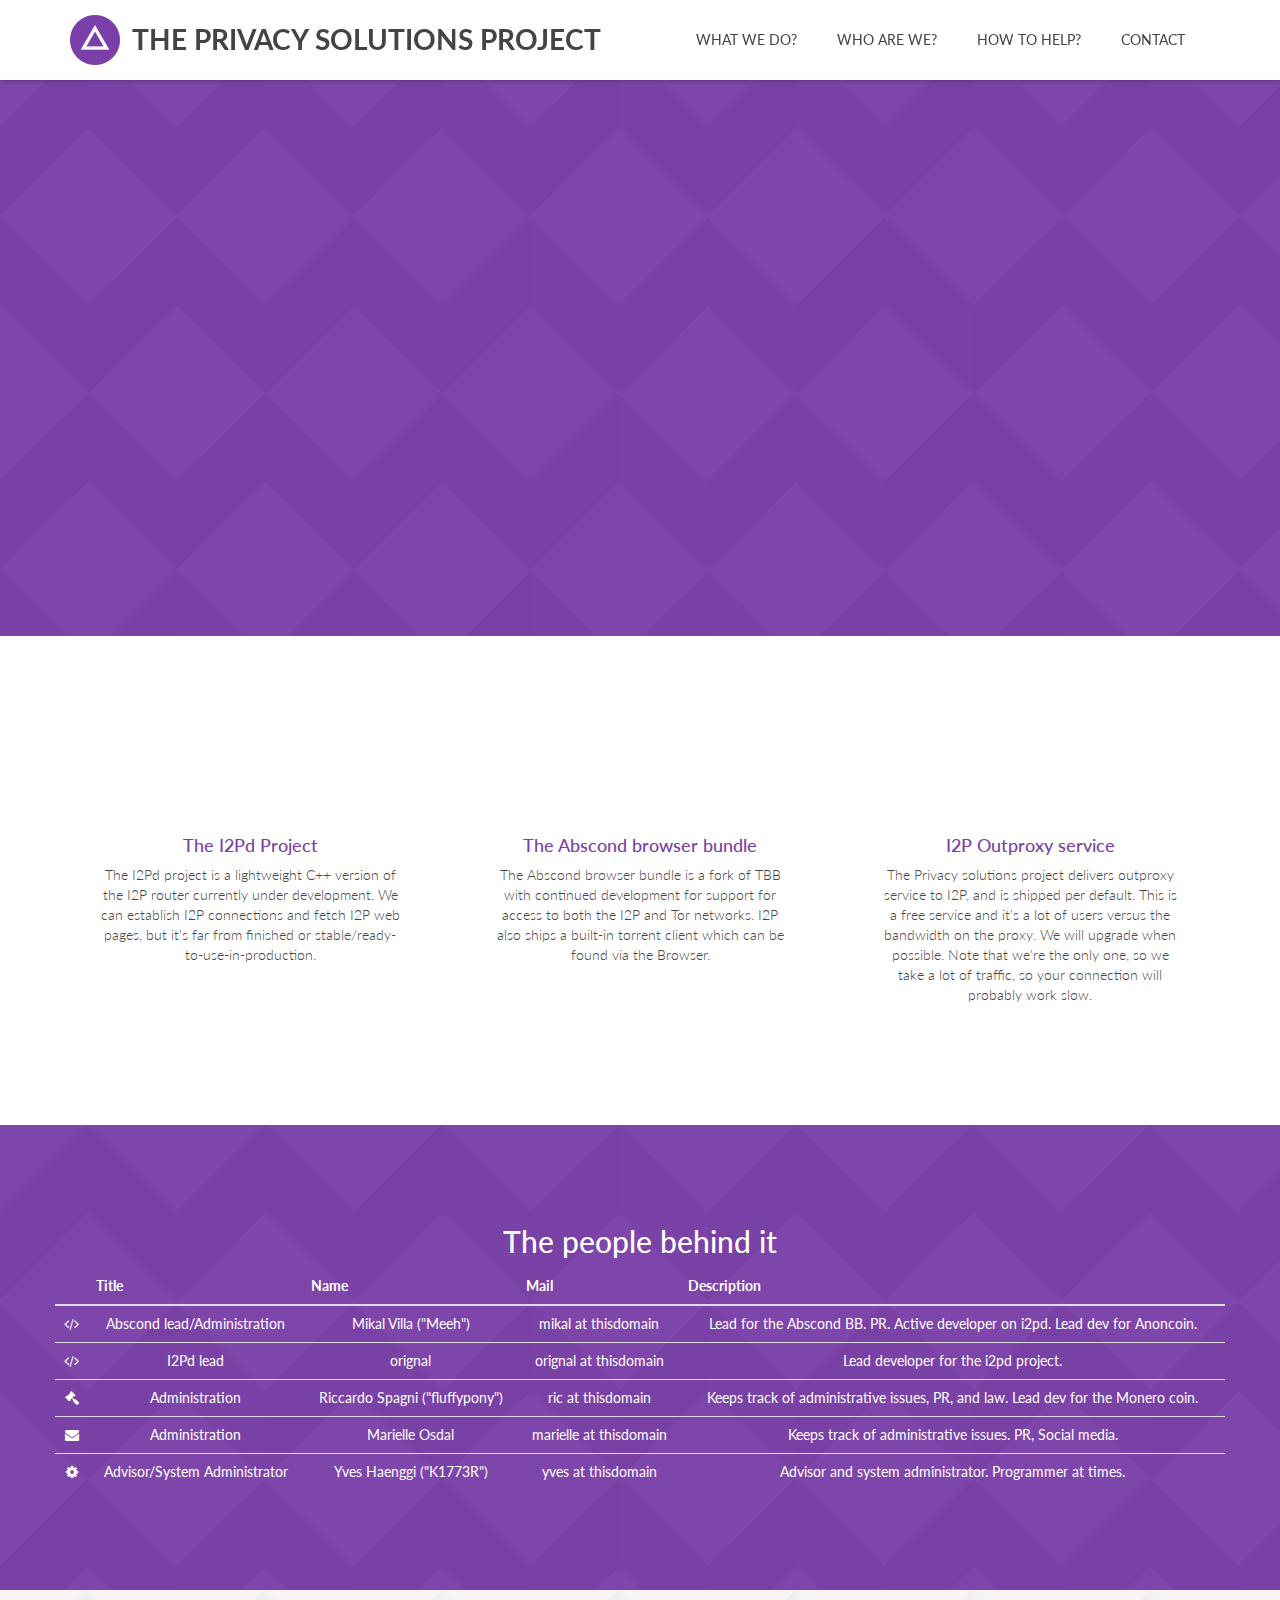
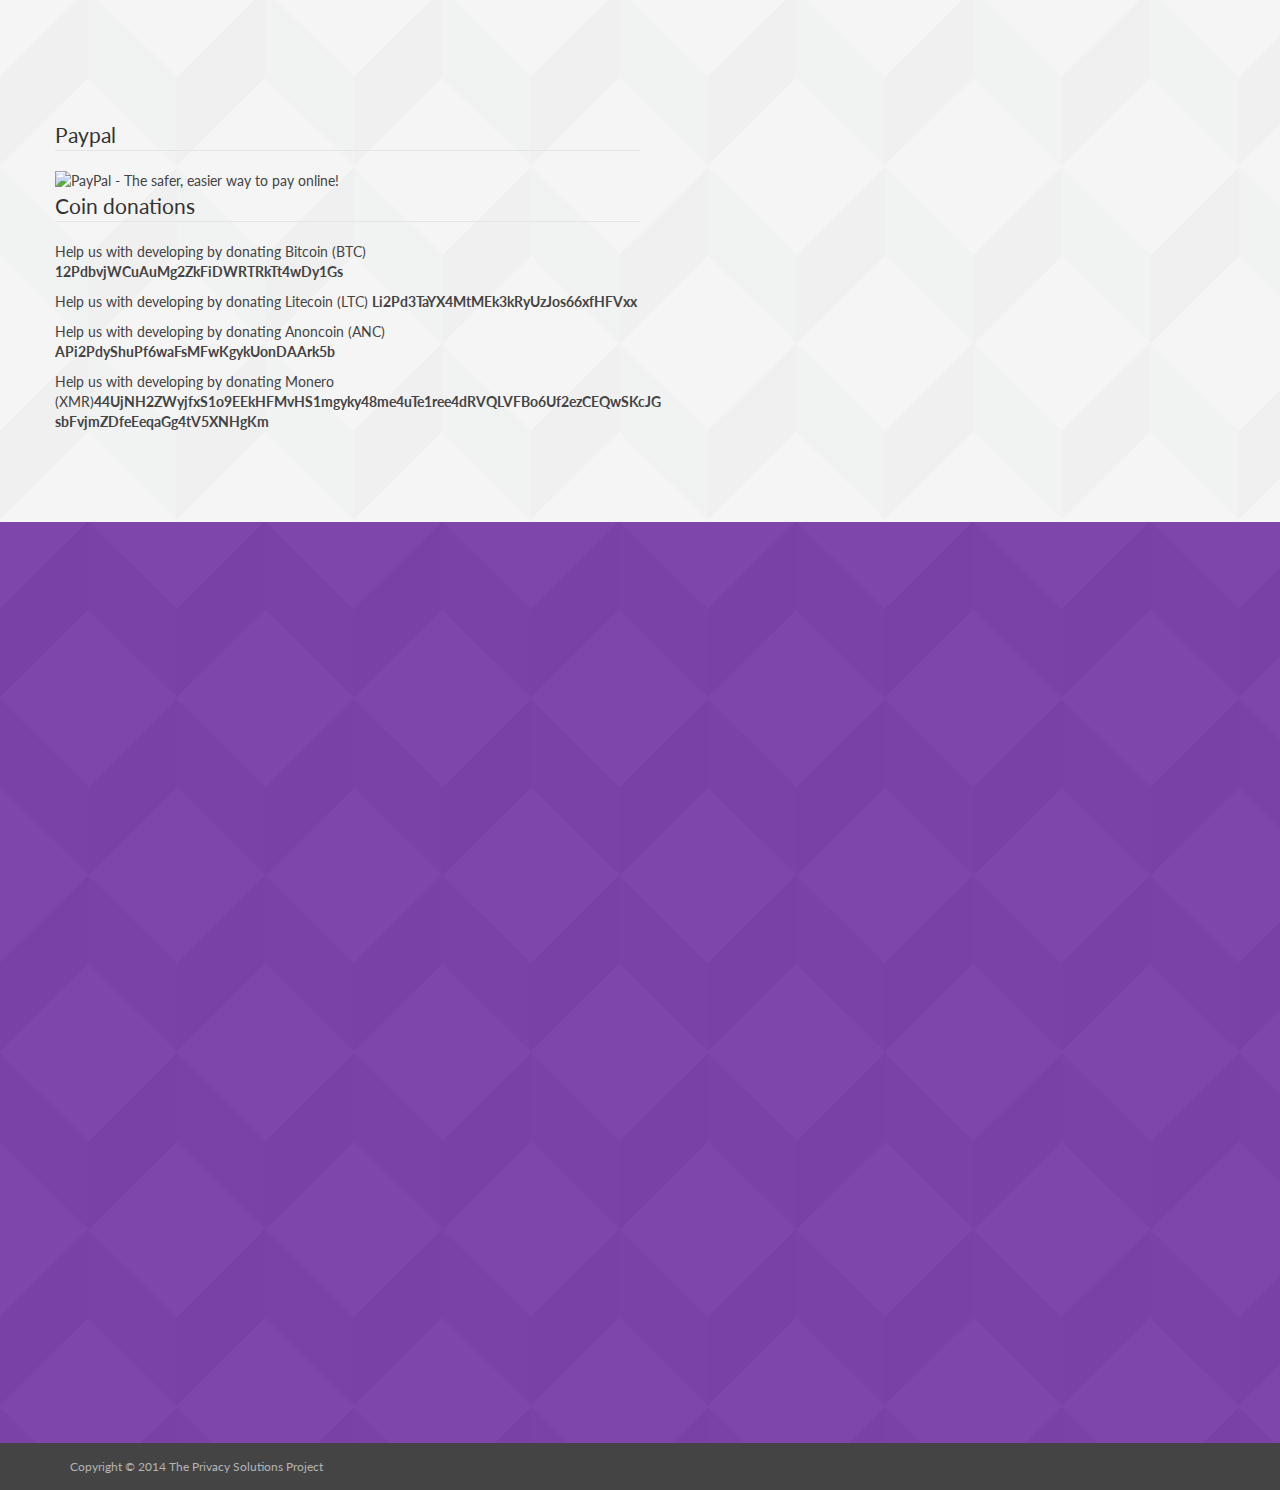
==== index.html @ c598575a "Fix typos, add more info, etc." ====
<!DOCTYPE html>
<!--[if IE 8]> <html lang="en" class="ie8"> <![endif]-->
<!--[if IE 9]> <html lang="en" class="ie9"> <![endif]-->
<!--[if !IE]><!--> <html lang="en"> <!--<![endif]-->
<head>
    <title>Privacy Solutions</title>
    <!-- Meta -->
    <meta charset="utf-8">
    <meta http-equiv="X-UA-Compatible" content="IE=edge">
    <meta name="viewport" content="width=device-width, initial-scale=1.0">
    <meta name="description" content="">
    <meta name="author" content="">
    <link rel="shortcut icon" href="favicon.ico">
    <link href='http://fonts.googleapis.com/css?family=Lato:300,400,700,300italic,400italic,700italic' rel='stylesheet' type='text/css'>
    <link href='http://fonts.googleapis.com/css?family=Covered+By+Your+Grace' rel='stylesheet' type='text/css'>
    <!-- Global CSS -->
    <link rel="stylesheet" href="assets/plugins/bootstrap/css/bootstrap.min.css">
    <!-- Plugins CSS -->
    <link rel="stylesheet" href="assets/plugins/font-awesome/css/font-awesome.css">
    <link rel="stylesheet" href="assets/plugins/flexslider/flexslider.css">
    <link rel="stylesheet" href="assets/plugins/animate-css/animate.min.css">
    <!-- Theme CSS -->
    <link id="theme-style" rel="stylesheet" href="assets/css/styles.css">
    <!-- HTML5 shim and Respond.js IE8 support of HTML5 elements and media queries -->
    <!--[if lt IE 9]>
      <script src="https://oss.maxcdn.com/libs/html5shiv/3.7.0/html5shiv.js"></script>
      <script src="https://oss.maxcdn.com/libs/respond.js/1.4.2/respond.min.js"></script>
    <![endif]-->
</head>

<body data-spy="scroll">
    <!-- ******HEADER****** -->
    <header id="top" class="header navbar-fixed-top">
        <div class="container">
            <h1 class="logo pull-left">
                <a class="scrollto" href="#promo">
                    <img id="logo-image" class="logo-image" src="assets/images/logo/logo.png" alt="Logo">
                    <span class="logo-title">The privacy solutions project</span>
                </a>
            </h1><!--//logo-->
            <nav id="main-nav" class="main-nav navbar-right" role="navigation">
                <div class="navbar-header">
                    <button class="navbar-toggle" type="button" data-toggle="collapse" data-target="#navbar-collapse">
                        <span class="sr-only">Toggle navigation</span>
                        <span class="icon-bar"></span>
                        <span class="icon-bar"></span>
                        <span class="icon-bar"></span>
                    </button><!--//nav-toggle-->
                </div><!--//navbar-header-->
                <div class="navbar-collapse collapse" id="navbar-collapse">
                    <ul class="nav navbar-nav">
                        <li class="active nav-item sr-only"><a class="scrollto" href="#promo">Home</a></li>
                        <li class="nav-item"><a class="scrollto" href="#features">What we do?</a></li>
                        <li class="nav-item"><a class="scrollto" href="#team">Who are we?</a></li>
                        <li class="nav-item"><a class="scrollto" href="#how">How to help?</a></li>
                        <!--<li class="nav-item"><a class="scrollto" href="#faq">FAQ</a></li>-->
                        <li class="nav-item last"><a class="scrollto" href="#contact">Contact</a></li>
                    </ul><!--//nav-->
                </div><!--//navabr-collapse-->
            </nav><!--//main-nav-->
        </div>
    </header><!--//header-->
    <br><br>
    <!-- ******STORY****** -->
    <section id="story" class="story section has-pattern">
        <div class="container">
            <div class="row">
                <div class="content col-md-6 col-sm-6 col-xs-12 text-center">
                    <h2 class="title">Who are we, and what do we do?</h2>
                    <p>The Privacy solutions project is a Norwegian registered non-profit organization that focus on developing privacy tools under open source licenses. Currently we're in the process of starting up and getting organized where we move I2Pd and Abscond browser bundle under the organization for better quality assurance, rather than private one-man projects as it has been until now. This way the projects will have continued development and maintenance. We want to see both I2Pd and Abscond become great products that can help you and others with your rights to be anonymous and speak freely. We do also run some services, like the outproxy. After a while we hope to launch a metrics system based on an improved version of the BigBrother project inside the I2P network. Weather maps will be available on clearnet, but with all privacy filters enabled ofcourse. We will log the same as Tor or less.</p>
                    <p>At this point you won't find much documentation at this page, but we will add more information, links and texts after we're started up and the organization starts to roll on it's own.</p>
                </div><!--//content-->
            </div><!--//row-->
        </div><!--//container-->
    </section><!--//story-->

    <!-- ******FEATURES****** -->
    <section id="features" class="features section">
        <div class="container">
            <div class="row">
                <div class="item col-md-4 col-sm-4 col-xs-12 text-center">
                    <div class="icon">
                        <i class="fa fa-cogs"></i>
                    </div><!--//icon-->
                    <div class="content">
                        <h3 class="title"><a href="https://github.com/PrivacySolutions/i2pd" target="_blank">The I2Pd Project</a></h3>
                        <p>The I2Pd project is a lightweight C++ version of the I2P router currently under development. We can establish I2P connections and fetch I2P web pages, but it's far from finished or stable/ready-to-use-in-production.</p>
                    </div><!--//content-->
                </div><!--//item-->
                <div class="item col-md-4 col-sm-4 col-xs-12 text-center">
                    <div class="icon">
                        <i class="fa fa-globe"></i>
                    </div><!--//icon-->
                    <div class="content">
                        <h3 class="title"><a href="https://hideme.today" target="_blank">The Abscond browser bundle</a></h3>
                        <p>The Abscond browser bundle is a fork of TBB with continued development for support for access to both the I2P and Tor networks. I2P also ships a built-in torrent client which can be found via the Browser.</p>
                    </div><!--//content-->
                </div><!--//item-->
                <div class="item col-md-4 col-sm-4 col-xs-12 text-center">
                    <div class="icon">
                        <i class="fa fa-signal"></i>
                    </div><!--//icon-->
                    <div class="content">
                        <h3 class="title"><a href="https://geti2p.net/en/about/browser-config#TOS" target="_blank">I2P Outproxy service</a></h3>
                        <p>The Privacy solutions project delivers outproxy service to I2P, and is shipped per default. This is a free service and it's a lot of users versus the bandwidth on the proxy. We will upgrade when possible. Note that we're the only one, so we take a lot of traffic, so your connection will probably work slow.</p>
                    </div><!--//content-->
                </div><!--//item-->
            </div><!--//row-->
        </div><!--//container-->
    </section><!--//features-->


    <!-- ******TEAM****** -->
<section id="team" class="story section has-pattern">
    <div class="container">
        <div class="row">
            <h2 class="title text-center">The people behind it</h2>
        <div class="item text-center">
                <table class="table table-hover">
                    <thead>
                        <tr>
                            <th>&nbsp;</th>
                            <th>Title</th>
                            <th>Name</th>
                            <th>Mail</th>
                            <th>Description</th>
                        </tr>
                    </thead>
                    <tbody>
                        <tr>
                            <td><i class="fa fa-code"></i></td>
                            <td>Abscond lead/Administration</td>
                            <td>Mikal Villa ("Meeh")</td>
                            <td>mikal at thisdomain</td>
                            <td>Lead for the Abscond BB. PR. Active developer on i2pd. Lead dev for Anoncoin.</td>
                        </tr>
                        <tr>
                            <td><i class="fa fa-code"></i></td>
                            <td>I2Pd lead</td>
                            <td>orignal</td>
                            <td>orignal at thisdomain</td>
                            <td>Lead developer for the i2pd project.</td>
                        </tr>
                        <tr>
                            <td><i class="fa fa-legal"></i></td>
                            <td>Administration</td>
                            <td>Riccardo Spagni ("fluffypony")</td>
                            <td>ric at thisdomain</td>
                            <td>Keeps track of administrative issues, PR, and law. Lead dev for the Monero coin.</td>
                        </tr>
                        <tr>
                            <td><i class="fa fa-envelope"></i></td>
                            <td>Administration</td>
                            <td>Marielle Osdal</td>
                            <td>marielle at thisdomain</td>
                            <td>Keeps track of administrative issues. PR, Social media.</td>
                        </tr>
                        <tr>
                            <td><i class="fa fa-gear"></i></td>
                            <td>Advisor/System Administrator</td>
                            <td>Yves Haenggi ("K1773R")</td>
                            <td>yves at thisdomain</td>
                            <td>Advisor and system administrator. Programmer at times.</td>
                        </tr>
                    </tbody>
                </table>
            </div>
        </div>
    </div><!--//container-->
</section><!--//story-->

    <!-- ******HOW****** -->
    <section id="how" class="how section has-pattern">
        <div class="container">
            <div class="row">
                <div class="content col-md-6 col-sm-8 col-xs-12 col-md-push-6 col-sm-push-6 text-center">
                    <h2 class="title">How to help!</h2>
                    <p class="intro">There is lot of ways to contribute, we need programmers as well as donations to keep the fast development process. If you're an developer and want to help, please join either #Abscond or #i2pd-dev on irc.freenode.net and have a chat with us! We will get "how to get going" guides as soon as possible.</p>
                    <div class="qr-codes hidden-sm hidden-xs">
             <!--    <div class="note">
                            <p>Scan the QR codes or copy coin addresses</p>
                            <span class="left-arrow"></span>
                            <span class="right-arrow"></span>
                        </div>
                        <div class="row">
                            <div class="item col-md-6 col-sm-6">
                                <img src="assets/images/qrcodes/qr-1.png" alt="" />
                                <p>Bitcoin</p>
                            </div>
                            <div class="item col-md-6 col-sm-6">
                                <img src="assets/images/qrcodes/qr-1.png" alt="" />
                                <p>Litecoin</p>
                            </div>
                        </div>
                        <div class="row">
                            <div class="item col-md-6 col-sm-6">
                                <img src="assets/images/qrcodes/qr-1.png" alt="" />
                                <p>Anoncoin</p>
                            </div>
                            <div class="item col-md-6 col-sm-6">
                                <img src="assets/images/qrcodes/qr-1.png" alt="" />
                                <p>Monero</p>
                            </div>
                        </div>    -->
                    </div><!--//qr-codes-->
                </div><!--//content-->
                <div id="video-container" class="video-container col-md-6 col-sm-6 col-xs-12 col-md-pull-6 col-sm-pull-6">
                    <div class="row">
                   <fieldset>
                       <legend>Paypal</legend>
                       <form action="https://www.paypal.com/cgi-bin/webscr" method="post" target="_top">
<input type="hidden" name="cmd" value="_s-xclick">
<input type="hidden" name="hosted_button_id" value="V64UKJLQA9QM2">
<input type="image" src="https://www.paypalobjects.com/en_US/i/btn/btn_donateCC_LG.gif" border="0" name="submit" alt="PayPal - The safer, easier way to pay online!">
<img alt="" border="0" src="https://www.paypalobjects.com/no_NO/i/scr/pixel.gif" width="1" height="1">
</form>
</fieldset>
</div>
                    <div class="row">
                        <fieldset>
                            <legend>Coin donations</legend>
                        <p>Help us with developing by donating Bitcoin (BTC) <b>12PdbvjWCuAuMg2ZkFiDWRTRkTt4wDy1Gs</b></p>

                        <p>Help us with developing by donating Litecoin (LTC) <b>Li2Pd3TaYX4MtMEk3kRyUzJos66xfHFVxx</b></p>

                        <p>Help us with developing by donating Anoncoin (ANC) <b>APi2PdyShuPf6waFsMFwKgykUonDAArk5b</b></p>

                        <p>Help us with developing by donating Monero (XMR)<b>44UjNH2ZWyjfxS1o9EEkHFMvHS1mgyky48me4uTe1ree4dRVQLVFBo6Uf2ezCEQwSKcJG
                            sbFvjmZDfeEeqaGg4tV5XNHgKm</b></p>

                        </fieldset>
                    </div>

                </div>
            </div><!--//row-->
        </div><!--//container-->
    </section><!--//how-->



    <!-- ******FAQ****** -->
 <!--   <section id="faq" class="faq section">
        <div class="container">
            <div class="row">
                <h2 class="title text-center">Frequently Asked Questions</h2>
                <div class="faq-col col-md-6 col-sm-6 col-xs-12">
                    <div class="item">
                        <h3 class="question"><i class="fa fa-question-circle"></i>How can I  ipsum dolor sit amet?</h3>
                        <p class="answer">Proin scelerisque magna ac eros aliquam aliquam id in lacus. Morbi quam tortor, consequat at orci non, vulputate volutpat libero. Cum sociis natoque penatibus et magnis dis parturient montes, nascetur ridiculus mus. Aenean sagittis laoreet urna eu ornare. Aenean tempor, leo vel eleifend porttitor, nibh libero ultricies est, sit amet ultricies magna enim et turpis. Donec aliquam velit eu sollicitudin cursus.</p>
                    </div>
                    <div class="item">
                        <h3 class="question"><i class="fa fa-question-circle"></i>What is the ipsum dolor sit amet quam tortor?</h3>
                        <p class="answer">Proin scelerisque magna ac eros aliquam aliquam id in lacus. Morbi quam tortor, consequat at orci non, vulputate volutpat libero. Cum sociis natoque penatibus et magnis dis parturient montes, nascetur ridiculus mus. Aenean sagittis laoreet urna eu ornare.</p>
                    </div>
                    <div class="item">
                        <h3 class="question"><i class="fa fa-question-circle"></i>What's the differences between ipsum and dolor sit amet?</h3>
                        <p class="answer">Proin scelerisque magna ac eros aliquam aliquam id in lacus. Morbi quam tortor, consequat at orci non, vulputate volutpat libero. Cum sociis natoque penatibus et magnis dis parturient montes, nascetur ridiculus mus. Aenean sagittis laoreet urna eu ornare. Aenean tempor, leo vel eleifend porttitor. Aenean tempor, leo vel eleifend porttitor, nibh libero ultricies est.</p>
                    </div>
                </div>
                <div class="faq-col col-md-6 col-sm-6 col-xs-12">
                    <div class="item">
                        <h3 class="question"><i class="fa fa-question-circle"></i>How does the morbi quam tortor work?</h3>
                        <p class="answer">Proin scelerisque magna ac eros aliquam aliquam id in lacus. Morbi quam tortor, consequat at orci non, vulputate volutpat libero. Cum sociis natoque penatibus et magnis dis parturient montes, nascetur ridiculus mus. Aenean sagittis laoreet urna eu ornare.Cum sociis natoque penatibus et magnis dis parturient montes, nascetur ridiculus mus. Aenean sagittis laoreet urna eu ornare. Aenean tempor, leo vel eleifend porttitor, nibh libero ultricies est, sit amet ultricies magna enim et turpis. Donec aliquam velit eu sollicitudin cursus.</p>
                    </div>
                    <div class="item">
                        <h3 class="question"><i class="fa fa-question-circle"></i>Can I ipsum dolor sit amet nascetur ridiculus?</h3>
                        <p class="answer">Proin scelerisque magna ac eros aliquam aliquam id in lacus. Morbi quam tortor, consequat at orci non, vulputate volutpat libero. Cum sociis natoque penatibus et magnis dis parturient montes, nascetur ridiculus mus. Aenean sagittis laoreet urna eu ornare.</p>
                    </div>
                    <div class="item">
                        <h3 class="question"><i class="fa fa-question-circle"></i>How can I proin scelerisque magna?</h3>
                        <p class="answer">Aenean tempor, leo vel eleifend porttitor, nibh libero ultricies est, sit amet ultricies magna enim et turpis. Donec aliquam velit eu sollicitudin cursus.Proin scelerisque magna ac eros aliquam aliquam id in lacus. Morbi quam tortor, consequat at orci non, vulputate volutpat libero. Cum sociis natoque penatibus et magnis dis parturient montes, nascetur ridiculus mus. Aenean sagittis laoreet urna eu ornare. </p>
                    </div>
                </div>
            </div>
            <div class="more text-center">
                <h4 class="title">More questions?</h4>
                <a class="btn btn-lg btn-theme scrollto" href="#contact">Get in touch<i class="fa fa-arrow-circle-o-down"></i></a>
            </div>
        </div>
    </section><!--//faq-->

    <!-- ******CONTACT****** -->
    <section id="contact" class="contact section has-pattern">
        <div class="container">
            <div class="row text-center">
                <h2 class="title">Contact US</h2>
                <div class="intro ">
                    <p>Contact details in various forms bellow.</p>
                    </ul>
                </div>
            </div><!--//row-->
            <div class="row text-center intro">
                <div class="contact-form col-md-6 col-sm-12 col-xs-12 col-md-offset-3">

                    <fieldset>
                        <legend>Press contact</legend>
                        <p>For press &amp; PR related, initial contact with mail is prefered.</p>
                        <ul class="list-unstyled contact-details">
                            <li><i class="fa fa-envelope"></i><a href="mailto:press@privacysolutions.no">press@privacysolutions.no</a></li>
                            <li><i class="fa fa-key"></i>Fingerprint = 616B C0B2 D6C6 A756 86E8  82BC E356 8F68 3FD4 4923</li>
                        </ul>
                    </fieldset>

                    <fieldset>
                        <legend>Security contact</legend>
                        <p>For security related information or questions, IRC or if it's confidential; initial contact with mail is prefered.</p>
                        <ul class="list-unstyled contact-details">
                            <li><i class="fa fa-envelope"></i><a href="mailto:security@privacysolutions.no">security@privacysolutions.no</a></li>
                            <li><i class="fa fa-key"></i>Fingerprint = 221C 8661 02FD CFA0 6BE3  1B70 188C 0DF6 AD89 7388</li>
                        </ul>
                    </fieldset>

                    <fieldset>
                        <legend>IRC</legend>
                        <p>We got the channels #i2pd-dev and #Abscond both on Freenode, Nordcloud (Meeh's servers, irc.nordcloud.no SSL port 9999, all privacy features enabled), or Irc2P (The standard IRC network inside I2P)</p>
                    </fieldset>

                </div><!--//contact-form-->
            </div><!--//row-->
            <div class="text-center">
                 <ul class="social-icons list-inline">
                    <li><a href="https://twitter.com/PSolutions_no" ><i class="fa fa-twitter"></i></a></li>
                    <li><a href="https://www.facebook.com/privacysolutions.no" ><i class="fa fa-facebook"></i></a></li>
                    <li><a href="https://github.com/PrivacySolutions" ><i class="fa fa-github"></i></a></li>
                </ul><!--//social-icons-->
            </div><!--//row-->
        </div><!--//container-->
    </section><!--//contact-->

    <!-- ******FOOTER****** -->
    <footer class="footer">
        <div class="container">
            <small class="copyright pull-left">Copyright &copy; 2014 The Privacy Solutions Project</small>
            <!--<ul class="links list-inline">
                <li><a href="#">Terms</a></li>
                <li><a href="#">Privacy</a></li>
            </ul>-->
        </div>
    </footer><!--//footer-->


    <!-- Javascript -->
    <script type="text/javascript" src="assets/plugins/jquery-1.10.2.min.js"></script>
    <script type="text/javascript" src="assets/plugins/jquery-migrate-1.2.1.min.js"></script>
    <script type="text/javascript" src="assets/plugins/detectmobilebrowser.js"></script>
    <script type="text/javascript" src="assets/plugins/jquery.easing.1.3.js"></script>
    <script type="text/javascript" src="assets/plugins/bootstrap/js/bootstrap.min.js"></script>
    <script type="text/javascript" src="assets/plugins/jquery-inview/jquery.inview.min.js"></script>
    <script type="text/javascript" src="assets/plugins/FitVids/jquery.fitvids.js"></script>
    <script type="text/javascript" src="assets/plugins/jquery-scrollTo/jquery.scrollTo.min.js"></script>
    <script type="text/javascript" src="assets/plugins/jquery-placeholder/jquery.placeholder.js"></script>
    <script type="text/javascript" src="assets/plugins/flexslider/jquery.flexslider-min.js"></script>
    <script type="text/javascript" src="assets/js/main.js"></script>
    <!--[if !IE]>-->
    <script type="text/javascript" src="assets/js/animations.js"></script>
    <!--<![endif]-->
</body>
</html>
---- assets/css/styles.css ----
/*   
 * Template Name: Delta - Responsive Website Template for mobile app
 * Version: 1.0
 * Author: 3rd Wave Media
 * Website: http://3rdwavemedia.com/
*/
/* ======= Base ======= */
body {
  font-family: 'Lato', arial, sans-serif;
  color: #444444;
}
a {
  color: #7a3fa8;
  -webkit-transition: all 0.4s ease-in-out;
  -moz-transition: all 0.4s ease-in-out;
  -ms-transition: all 0.4s ease-in-out;
  -o-transition: all 0.4s ease-in-out;
}
a:hover {
  text-decoration: none;
  color: #5f3183;
}
.btn {
  -webkit-transition: all 0.4s ease-in-out;
  -moz-transition: all 0.4s ease-in-out;
  -ms-transition: all 0.4s ease-in-out;
  -o-transition: all 0.4s ease-in-out;
}
.btn .fa {
  color: #fff;
  margin-right: 5px;
}
.btn-theme {
  background: #7a3fa8;
  border: 1px solid #7a3fa8;
  color: #fff;
}
.btn-theme:hover {
  background: #5f3183;
  border: 1px solid #5f3183;
  color: #fff;
}
.form-control {
  -webkit-box-shadow: none;
  -moz-box-shadow: none;
  box-shadow: none;
}
.form-control:focus {
  border-color: #7a3fa8;
  -webkit-box-shadow: none;
  -moz-box-shadow: none;
  box-shadow: none;
}
blockquote {
  font-size: 14px;
}
.text-highlight {
  color: #291539;
}
.note {
  font-family: 'Covered By Your Grace', cursive;
  font-size: 22px;
}
.row-end {
  margin-right: 0;
  padding-right: 0;
}
.social-icons {
  list-style: none;
  padding: 10px 0;
  margin-bottom: 0;
}
.social-icons li {
  float: left;
}
.social-icons li.row-end {
  margin-right: 0;
}
.social-icons a {
  display: inline-block;
  background: #5f3183;
  width: 48px;
  height: 48px;
  text-align: center;
  padding-top: 12px;
  -webkit-border-radius: 50%;
  -moz-border-radius: 50%;
  -ms-border-radius: 50%;
  -o-border-radius: 50%;
  border-radius: 50%;
  -moz-background-clip: padding;
  -webkit-background-clip: padding-box;
  background-clip: padding-box;
  margin-right: 8px;
  float: left;
}
.social-icons a:hover {
  background: #44235e;
}
.social-icons a .fa {
  color: #fff;
}
.social-icons a .fa:before {
  font-size: 26px;
  text-align: center;
  padding: 0;
}
::-webkit-input-placeholder {
  /* WebKit browsers */
  color: #999;
  text-transform: uppercase;
}
:-moz-placeholder {
  /* Mozilla Firefox 4 to 18 */
  color: #999;
  text-transform: uppercase;
}
::-moz-placeholder {
  /* Mozilla Firefox 19+ */
  color: #999;
  text-transform: uppercase;
}
:-ms-input-placeholder {
  /* Internet Explorer 10+ */
  color: #999;
  text-transform: uppercase;
}
.offset-header {
  padding-top: 90px;
}
.has-pattern {
  background-image: url('../images/patterns/pattern-1.png');
  background-repeat: repeat;
  background-position: left top;
}
.delayp1 {
  animation-delay: .1s;
  -moz-animation-delay: .1s;
  -webkit-animation-delay: .1s;
  -o-animation-delay: .1s;
  transition-delay: .1s;
  -webkit-transition-delay: .1s;
  -moz-transition-delay: .1s;
  -o-transition-delay: .1s;
}
.delayp2 {
  animation-delay: .2s;
  -moz-animation-delay: .2s;
  -webkit-animation-delay: .2s;
  -o-animation-delay: .2s;
  transition-delay: .2s;
  -webkit-transition-delay: .2s;
  -moz-transition-delay: .2s;
  -o-transition-delay: .2s;
}
.delayp3 {
  animation-delay: .3s;
  -moz-animation-delay: .3s;
  -webkit-animation-delay: .3s;
  -o-animation-delay: .3s;
  transition-delay: .3s;
  -webkit-transition-delay: .3s;
  -moz-transition-delay: .3s;
  -o-transition-delay: .3s;
}
.delayp4 {
  animation-delay: .4s;
  -moz-animation-delay: .4s;
  -webkit-animation-delay: .4s;
  -o-animation-delay: .4s;
  transition-delay: .4s;
  -webkit-transition-delay: .4s;
  -moz-transition-delay: .4s;
  -o-transition-delay: .4s;
}
.delayp5 {
  animation-delay: .5s;
  -moz-animation-delay: .5s;
  -webkit-animation-delay: .5s;
  -o-animation-delay: .5s;
  transition-delay: .5s;
  -webkit-transition-delay: .5s;
  -moz-transition-delay: .5s;
  -o-transition-delay: .5s;
}
.delayp6 {
  animation-delay: .6s;
  -moz-animation-delay: .6s;
  -webkit-animation-delay: .6s;
  -o-animation-delay: .6s;
  transition-delay: .6s;
  -webkit-transition-delay: .6s;
  -moz-transition-delay: .6s;
  -o-transition-delay: .6s;
}
.delayp7 {
  animation-delay: .7s;
  -moz-animation-delay: .7s;
  -webkit-animation-delay: .7s;
  -o-animation-delay: .7s;
  transition-delay: .7s;
  -webkit-transition-delay: .7s;
  -moz-transition-delay: .7s;
  -o-transition-delay: .7s;
}
.delayp8 {
  animation-delay: .8s;
  -moz-animation-delay: .8s;
  -webkit-animation-delay: .8s;
  -o-animation-delay: .8s;
  transition-delay: .8s;
  -webkit-transition-delay: .8s;
  -moz-transition-delay: .8s;
  -o-transition-delay: .8s;
}
.delayp9 {
  animation-delay: .9s;
  -moz-animation-delay: .9s;
  -webkit-animation-delay: .9s;
  -o-animation-delay: .9s;
  transition-delay: .9s;
  -webkit-transition-delay: .9s;
  -moz-transition-delay: .9s;
  -o-transition-delay: .9s;
}
.delay1s {
  animation-delay: 1s;
  -moz-animation-delay: 1s;
  -webkit-animation-delay: 1s;
  -o-animation-delay: 1s;
  transition-delay: 1s;
  -webkit-transition-delay: 1s;
  -moz-transition-delay: 1s;
  -o-transition-delay: 1s;
}
.delay2s {
  animation-delay: 2s;
  -moz-animation-delay: 2s;
  -webkit-animation-delay: 2s;
  -o-animation-delay: 2s;
  transition-delay: 2s;
  -webkit-transition-delay: 2s;
  -moz-transition-delay: 2s;
  -o-transition-delay: 2s;
}
/* ======= Header ======= */
.header {
  padding: 15px 0;
  background: #fff;
  z-index: 9999;
  -webkit-box-shadow: 0 0 4px rgba(0, 0, 0, 0.4);
  -moz-box-shadow: 0 0 4px rgba(0, 0, 0, 0.4);
  box-shadow: 0 0 4px rgba(0, 0, 0, 0.4);
}
.header h1.logo {
  margin-top: 0;
  margin-bottom: 0;
  text-transform: uppercase;
  font-weight: bold;
  font-size: 28px;
  max-height: 50px;
}
.header h1.logo a {
  color: #444444;
}
.header h1.logo a img {
  margin-right: 5px;
  max-height: 50px;
}
.header h1.logo .logo-title {
  vertical-align: middle;
}
.header .main-nav button {
  background: #291539;
  color: #fff !important;
  -webkit-border-radius: 4px;
  -moz-border-radius: 4px;
  -ms-border-radius: 4px;
  -o-border-radius: 4px;
  border-radius: 4px;
  -moz-background-clip: padding;
  -webkit-background-clip: padding-box;
  background-clip: padding-box;
}
.header .main-nav button:focus {
  outline: none;
}
.header .main-nav button .icon-bar {
  background-color: #fff;
}
.header .main-nav .nav .nav-item {
  font-weight: normal;
  text-transform: uppercase;
  margin-right: 10px;
}
.header .main-nav .nav .nav-item.active a {
  color: #7a3fa8;
  background: none;
}
.header .main-nav .nav .nav-item a {
  color: #444444;
  -webkit-transition: none;
  -moz-transition: none;
  -ms-transition: none;
  -o-transition: none;
}
.header .main-nav .nav .nav-item a:hover {
  color: #7a3fa8;
  background: none;
}
.header .main-nav .nav .nav-item a:focus {
  outline: none;
  background: none;
}
.header .main-nav .nav .nav-item a:active {
  outline: none;
  background: none;
}
.header .main-nav .nav .nav-item.active {
  color: #7a3fa8;
}
.header .main-nav .nav .nav-item.last {
  margin-right: 0;
}
/* ======= Footer ======= */
.footer {
  background: #444444;
  color: #fff;
  padding: 15px 0;
}
.footer .copyright {
  color: #b3b3b3;
  margin-right: 15px;
}
.footer .links {
  margin-bottom: 0;
}
.footer .links a {
  color: #808080;
}
.footer .links a:hover {
  color: #7a3fa8;
}
/* ======= FlexSlider ======= */
.flexslider {
  -webkit-border-radius: 0;
  -moz-border-radius: 0;
  -ms-border-radius: 0;
  -o-border-radius: 0;
  border-radius: 0;
  -moz-background-clip: padding;
  -webkit-background-clip: padding-box;
  background-clip: padding-box;
  -webkit-box-shadow: 0 0 0;
  -moz-box-shadow: 0 0 0;
  box-shadow: 0 0 0;
  border: 0;
}
.flexslider .flex-control-nav {
  bottom: -35px;
}
.flexslider .flex-control-paging li a {
  background: #a1a1a1;
}
.flexslider .flex-control-paging li a:hover {
  background: #7a3fa8;
}
.flexslider .flex-control-paging li a.flex-active {
  background: #7a3fa8;
}
.flexslider .slides li {
  position: relative;
}
/* ======= Promo Section ======= */
.promo {
  background-color: #7a3fa8;
  color: #fff;
}
.promo .container {
  padding-bottom: 15px;
}
.promo .overview {
  margin-top: 60px;
  padding-left: 30px;
  padding-right: 30px;
}
.promo .overview h2 {
  font-size: 30px;
  margin-bottom: 35px;
  text-shadow: 0 1px 1px rgba(0, 0, 0, 0.3);
}
.promo .overview .summary {
  margin-bottom: 60px;
  margin-left: 70px;
}
.promo .overview .summary li {
  margin-bottom: 15px;
  list-style: none;
  font-size: 20px;
  font-weight: 300;
  padding-left: 30px;
  background: url('../images/bullet.png') no-repeat left center;
}
.promo .overview .download-area {
  display: inline-block;
}
.promo .overview .btn-group {
  margin-left: 40px;
}
.promo .overview .btn-group li {
  padding: 0;
  margin-bottom: 15px;
}
.promo .overview .btn-group li a {
  background-color: #44235e;
  background-repeat: no-repeat;
  background-position: left top;
  -webkit-border-radius: 4px;
  -moz-border-radius: 4px;
  -ms-border-radius: 4px;
  -o-border-radius: 4px;
  border-radius: 4px;
  -moz-background-clip: padding;
  -webkit-background-clip: padding-box;
  background-clip: padding-box;
  display: block;
  width: 200px;
  height: 60px;
  text-indent: -9999px;
  margin-right: 30px;
}
.promo .overview .btn-group li a:hover {
  background-color: #291539;
}
.promo .overview .btn-group li.ios-btn a {
  background-image: url('../images/buttons/btn-app-store.png');
}
.promo .overview .btn-group li.android-btn a {
  background-image: url('../images/buttons/btn-google-play.png');
}
.promo .overview .note {
  position: relative;
  color: #44235e;
}
.promo .overview .note p {
  padding-top: 15px;
}
.promo .overview .note .left-arrow {
  position: absolute;
  left: 60px;
  bottom: 15px;
  display: inline-block;
  background: url('../images/arrows/up-arrow-left.png') no-repeat left top;
  -webkit-background-size: contain;
  -moz-background-size: contain;
  -o-background-size: contain;
  background-size: contain;
  width: 63px;
  height: 69px;
  -webkit-opacity: 0.5;
  -moz-opacity: 0.5;
  opacity: 0.5;
}
.promo .overview .note .right-arrow {
  position: absolute;
  right: 60px;
  bottom: 15px;
  display: inline-block;
  background: url('../images/arrows/up-arrow-right.png') no-repeat right top;
  -webkit-background-size: contain;
  -moz-background-size: contain;
  -o-background-size: contain;
  background-size: contain;
  width: 63px;
  height: 58px;
  -webkit-opacity: 0.5;
  -moz-opacity: 0.5;
  opacity: 0.5;
}
.promo .iphone {
  position: relative;
}
.promo .iphone .iphone-holder {
  position: relative;
  width: 320px;
  height: 600px;
  background-repeat: no-repeat;
  background-position: left top;
}
.promo .iphone.iphone-black .iphone-holder {
  background-image: url('../images/iphone/iphone-black.png');
}
.promo .iphone.iphone-white .iphone-holder {
  background-image: url('../images/iphone/iphone-white.png');
}
.promo .iphone .iphone-holder-inner {
  position: absolute;
  width: 222px;
  height: 394px;
  left: 51px;
  top: 103px;
}
.promo .iphone .flexslider .flex-control-nav {
  bottom: -50px;
}
.promo .iphone:before {
  content: "";
  display: block;
  width: 500px;
  height: 500px;
  background: url('../images/glow.png') no-repeat center top;
  right: 0;
  top: 0;
  position: absolute;
}
.promo .android {
  position: relative;
}
.promo .android .android-holder {
  position: relative;
  width: 320px;
  height: 600px;
  background-image: url('../images/android/android-black.png');
  background-repeat: no-repeat;
  background-position: left top;
}
.promo .android .android-holder-inner {
  position: absolute;
  width: 254px;
  height: 450px;
  left: 35px;
  top: 72px;
}
.promo .android .flexslider .flex-control-nav {
  bottom: -50px;
}
.promo .android:before {
  content: "";
  display: block;
  width: 500px;
  height: 500px;
  background: url('../images/glow.png') no-repeat center top;
  right: 0;
  top: 0;
  position: absolute;
}
.promo .ipad {
  position: relative;
}
.promo .ipad .ipad-holder {
  position: relative;
  width: 420px;
  height: 600px;
  background-repeat: no-repeat;
  background-position: left top;
}
.promo .ipad.ipad-black .ipad-holder {
  background-image: url('../images/ipad/ipad-black.png');
}
.promo .ipad.ipad-white .ipad-holder {
  background-image: url('../images/ipad/ipad-white.png');
}
.promo .ipad .ipad-holder-inner {
  position: absolute;
  width: 320px;
  height: 428px;
  left: 51px;
  top: 83px;
}
.promo .ipad .flexslider .flex-control-nav {
  bottom: -45px;
}
.promo .ipad:before {
  content: "";
  display: block;
  width: 500px;
  height: 500px;
  background: url('../images/glow.png') no-repeat left top;
  right: 0;
  top: 0;
  position: absolute;
}
/* ======= Features Section ======= */
.features {
  padding: 80px 0;
}
.features .icon {
  position: relative;
  width: 90px;
  height: 90px;
  border: 3px solid #7a3fa8;
  -webkit-border-radius: 50%;
  -moz-border-radius: 50%;
  -ms-border-radius: 50%;
  -o-border-radius: 50%;
  border-radius: 50%;
  -moz-background-clip: padding;
  -webkit-background-clip: padding-box;
  background-clip: padding-box;
  display: table;
  margin: 0 auto;
  -webkit-transition: -webkit-transform ease-out 0.2s, background 0.3s;
  -moz-transition: -moz-transform ease-out 0.2s, background 0.3s;
  transition: transform ease-out 0.2s, background 0.3s;
}
.features .icon:hover {
  background: #7a3fa8;
  color: #fff;
}
.features .icon:hover .fa {
  color: #fff;
  -webkit-transform: scale(0.93);
  -moz-transform: scale(0.93);
  -ms-transform: scale(0.93);
  -o-transform: scale(0.93);
}
.features .icon .fa {
  color: #7a3fa8;
  font-size: 48px;
  display: table-cell;
  text-align: center;
  vertical-align: middle;
}
.features .content {
  padding: 30px;
}
.features .content .title {
  color: #7a3fa8;
  font-size: 18px;
  margin-top: 0;
}
.features .content p {
  font-weight: 300;
}
/* ======= How Section ======= */
.how {
  background-color: #f5f5f5;
  padding: 80px 0;
}
.how .content {
  padding: 0 60px;
}
.how .content .title {
  margin-top: 0;
  margin-bottom: 30px;
}
.how .content .intro {
  margin-bottom: 30px;
  font-size: 16px;
  font-weight: 300;
  color: #777777;
}
.how .content .note {
  position: relative;
  padding-bottom: 42px;
  color: #999999;
}
.how .content .note .left-arrow {
  position: absolute;
  left: 60px;
  top: 20px;
  display: inline-block;
  background: url('../images/arrows/down-arrow-left.png') no-repeat left top;
  width: 30px;
  height: 42px;
}
.how .content .note .right-arrow {
  position: absolute;
  right: 60px;
  top: 20px;
  display: inline-block;
  background: url('../images/arrows/down-arrow-right.png') no-repeat right top;
  width: 30px;
  height: 42px;
}
.how .content .qr-codes .item img {
  margin-bottom: 15px;
  max-width: 150px;
}
.how .content .qr-codes .item p {
  color: #777777;
}
.how .video-container {
  margin-top: 50px;
}
/* ======= FAQ Section ======= */
.faq {
  padding: 80px 0;
}
.faq .title {
  margin-bottom: 60px;
}
.faq .item {
  padding: 30px;
  background: #f5f5f5;
  margin-bottom: 30px;
  -webkit-border-radius: 4px;
  -moz-border-radius: 4px;
  -ms-border-radius: 4px;
  -o-border-radius: 4px;
  border-radius: 4px;
  -moz-background-clip: padding;
  -webkit-background-clip: padding-box;
  background-clip: padding-box;
  border-bottom: 3px solid #c4a3dd;
}
.faq .item .question {
  margin-top: 0;
  font-size: 18px;
  margin-bottom: 15px;
}
.faq .item .question .fa {
  margin-right: 10px;
  color: #9359c1;
}
.faq .item .answer {
  color: #777777;
  font-weight: 300;
}
.faq .more {
  margin-top: 30px;
}
.faq .more .title {
  margin-bottom: 15px;
  color: #999999;
  font-size: 18px;
}
.faq .more .btn {
  font-size: 18px;
  padding-left: 30px;
}
.faq .more .btn .fa {
  margin-left: 5px;
}
/* ======= Story Section ======= */
.story {
  background-color: #7a3fa8;
  color: #fff;
  padding: 80px 0;
}
.story .content .title {
  margin-bottom: 30px;
  margin-top: 0;
}
.story .content p {
  font-size: 16px;
  font-weight: 300;
  margin-bottom: 15px;
}
.story .team {
  font-size: 16px;
}
.story .team .member img {
  margin-bottom: 15px;
}
.story .team .member .name {
  color: #291539;
  margin-bottom: 0px;
}
.story .team .member .title {
  color: #c4a3dd;
  font-weight: 300;
}
.story .team .connect {
  color: #fff;
  font-size: 26px;
}
.story .team .connect a {
  color: #44235e;
}
.story .team .connect a:hover {
  color: #1c0e26;
}
/* ======= Testimonials Section ======= */
.testimonials {
  padding: 80px 0;
}
.testimonials .title {
  margin-bottom: 60px;
}
.testimonials .item {
  margin-bottom: 30px;
}
.testimonials .item .quote-box {
  background: #f5f5f5;
  padding: 30px;
  -webkit-border-radius: 4px;
  -moz-border-radius: 4px;
  -ms-border-radius: 4px;
  -o-border-radius: 4px;
  border-radius: 4px;
  -moz-background-clip: padding;
  -webkit-background-clip: padding-box;
  background-clip: padding-box;
  border-top: 3px solid #c4a3dd;
  position: relative;
  margin-bottom: 23px;
}
.testimonials .item .quote-box .fa {
  color: #7a3fa8;
  font-size: 18px;
  position: absolute;
  left: 30px;
  top: 20px;
}
.testimonials .item .quote-box:after {
  content: "";
  display: block;
  width: 0;
  height: 0;
  border-left: 10px solid transparent;
  border-right: 10px solid transparent;
  border-top: 10px solid #f5f5f5;
  position: absolute;
  bottom: -10px;
  left: 55px;
}
.testimonials .item .quote {
  border: none;
  padding: 0;
  padding-left: 20px;
  font-size: 16px;
  font-weight: 300;
  margin-bottom: 0;
}
.testimonials .item .people .user-pic {
  max-width: 60px;
  max-height: 60px;
}
.testimonials .item .people .user-pic,
.testimonials .item .people .user-pic *,
.testimonials .item .people .user-pic *:before,
.testimonials .item .people .user-pic *:after {
  -webkit-box-sizing: content-box;
  -moz-box-sizing: content-box;
  box-sizing: content-box;
}
.testimonials .item .people .name {
  display: block;
}
.testimonials .item .people .title {
  display: block;
  color: #999999;
}
.testimonials .press .note {
  color: #7a3fa8;
  margin-bottom: 30px;
}
.testimonials .press li {
  margin-right: 30px;
  margin-bottom: 30px;
}
.testimonials .press li.last {
  margin-right: 0;
}
.testimonials .press li a img {
  -webkit-opacity: 0.6;
  -moz-opacity: 0.6;
  opacity: 0.6;
  -webkit-transition: all 0.4s ease-in-out;
  -moz-transition: all 0.4s ease-in-out;
  -ms-transition: all 0.4s ease-in-out;
  -o-transition: all 0.4s ease-in-out;
}
.testimonials .press li a:hover img {
  -webkit-opacity: 1;
  -moz-opacity: 1;
  opacity: 1;
}
/* ======= Contact Section ======= */
.contact {
  background-color: #7a3fa8;
  color: #fff;
  padding: 80px 0;
}
.contact .title {
  margin-bottom: 30px;
  margin-top: 0;
}
.contact .intro p {
  font-size: 16px;
  font-weight: 300;
}
.contact .intro ul {
  margin-bottom: 30px;
  margin-top: 30px;
}
.contact .intro li {
  margin-bottom: 10px;
  color: #44235e;
  font-size: 16px;
}
.contact .intro li .fa {
  margin-right: 10px;
}
.contact .intro li a {
  color: #44235e;
}
.contact .intro li a:hover {
  color: #291539;
}
.contact .contact-form .form-control {
  border-color: #fff;
  height: auto;
  padding: 10px 15px;
}
.contact .contact-form .btn-theme {
  background-color: #44235e;
  margin-top: 15px;
}
.contact .social-icons {
  display: inline-block;
  margin: 0 auto;
  margin-top: 60px;
}
/* ======= Configure Style ======= */
.config-wrapper {
  position: absolute;
  top: 100px;
  right: 0;
}
.config-wrapper-inner {
  position: relative;
}
.config-trigger {
  display: block;
  position: absolute;
  left: -36px;
  width: 36px;
  height: 36px;
  background: #444444;
  color: #fff;
  text-align: center;
  -webkit-border-top-right-radius: 0;
  -webkit-border-bottom-right-radius: 0;
  -webkit-border-bottom-left-radius: 4px;
  -webkit-border-top-left-radius: 4px;
  -moz-border-radius-topright: 0;
  -moz-border-radius-bottomright: 0;
  -moz-border-radius-bottomleft: 4px;
  -moz-border-radius-topleft: 4px;
  border-top-right-radius: 0;
  border-bottom-right-radius: 0;
  border-bottom-left-radius: 4px;
  border-top-left-radius: 4px;
  -moz-background-clip: padding;
  -webkit-background-clip: padding-box;
  background-clip: padding-box;
}
.config-trigger:hover {
  background: #000;
}
.config-trigger .fa {
  font-size: 22px;
  padding-top: 8px;
  display: block;
  color: #fff;
}
.config-panel {
  width: 190px;
  display: none;
  background: #444444;
  color: #fff;
  padding: 15px;
  -webkit-border-top-right-radius: 0;
  -webkit-border-bottom-right-radius: 0;
  -webkit-border-bottom-left-radius: 4px;
  -webkit-border-top-left-radius: 0;
  -moz-border-radius-topright: 0;
  -moz-border-radius-bottomright: 0;
  -moz-border-radius-bottomleft: 4px;
  -moz-border-radius-topleft: 0;
  border-top-right-radius: 0;
  border-bottom-right-radius: 0;
  border-bottom-left-radius: 4px;
  border-top-left-radius: 0;
  -moz-background-clip: padding;
  -webkit-background-clip: padding-box;
  background-clip: padding-box;
}
.config-panel h5.device-title {
  margin-bottom: 5px;
}
.config-panel #color-options {
  margin-bottom: 15px;
}
.config-panel #device-options {
  margin-bottom: 0;
}
.config-panel #device-options a {
  color: #999999;
}
.config-panel #device-options a:hover {
  color: #7a3fa8;
}
.config-panel #device-options li.active a {
  color: #9f6cc8;
}
.config-panel #color-options li a {
  display: block;
  width: 20px;
  height: 20px;
  border: 2px solid transparent;
}
.config-panel #color-options li a:hover {
  -webkit-opacity: 0.9;
  -moz-opacity: 0.9;
  opacity: 0.9;
  border: 2px solid rgba(255, 255, 255, 0.8);
}
.config-panel #color-options li.active a {
  border: 2px solid #fff;
}
.config-panel #color-options li.theme-1 a {
  background: #56bc94;
}
.config-panel #color-options li.theme-2 a {
  background-color: #28a5a8;
}
.config-panel #color-options li.theme-3 a {
  background-color: #7cb75e;
}
.config-panel #color-options li.theme-4 a {
  background-color: #286da8;
}
.config-panel #color-options li.theme-5 a {
  background-color: #37ba67;
}
.config-panel #color-options li.theme-6 a {
  background-color: #f8a842;
}
.config-panel #color-options li.theme-7 a {
  background-color: #737f97;
}
.config-panel #color-options li.theme-8 a {
  background-color: #de5a6a;
}
.config-panel #color-options li.theme-9 a {
  background-color: #a83f73;
}
.config-panel #color-options li.theme-10 a {
  background-color: #7a3fa8;
}
.config-panel .close {
  position: absolute;
  right: 5px;
  top: 5px;
  color: #fff;
}
.config-panel .close .fa {
  color: #fff;
}
/* Extra small devices (phones, less than 768px) */
@media (max-width: 767px) {
  .promo .overview .summary li {
    font-size: 18px;
  }
  .promo .overview .note .left-arrow {
    left: 0;
  }
  .promo .overview .note .right-arrow {
    right: 0;
  }
  .promo .overview .summary {
    margin-left: 0;
  }
  .promo .overview {
    text-align: center;
  }
  .promo .overview .summary {
    margin-left: 0;
  }
  .promo .overview .summary li {
    text-align: left;
  }
  .promo .overview .download-area {
    margin: 0 auto;
  }
  .promo .phone {
    text-align: center;
  }
  .promo .phone .phone-holder {
    margin: 0 auto;
    width: auto;
    -webkit-background-size: 300px auto;
    -moz-background-size: 300px auto;
    -o-background-size: 300px auto;
    background-size: 300px auto;
  }
  .promo .iphone .iphone-holder-inner {
    width: 208px;
    height: 394px;
    left: 48px;
    top: 96px;
  }
  .promo .android .android-holder-inner {
    width: 238px;
    height: 394px;
    left: 33px;
    top: 67px;
  }
  .promo .ipad {
    text-align: center;
  }
  .promo .ipad .ipad-holder {
    margin: 0 auto;
    width: auto;
    -webkit-background-size: 300px auto;
    -moz-background-size: 300px auto;
    -o-background-size: 300px auto;
    background-size: 300px auto;
  }
  .promo .ipad .ipad-holder-inner {
    width: 229px;
    height: auto;
    left: 36px;
    top: 59px;
  }
  .promo .ipad .flexslider .flex-control-nav {
    bottom: -33px;
  }
  .promo .overview .note .left-arrow {
    -webkit-background-size: 30px auto;
    -moz-background-size: 30px auto;
    -o-background-size: 30px auto;
    background-size: 30px auto;
  }
  .promo .overview .note .right-arrow {
    -webkit-background-size: 30px auto;
    -moz-background-size: 30px auto;
    -o-background-size: 30px auto;
    background-size: 30px auto;
  }
}
/* Small devices (tablets, 768px and up) */
@media (min-width: 768px) {
  .promo .overview {
    text-align: center;
  }
  .promo .overview .summary {
    margin-left: 60px;
  }
  .promo .overview .summary li {
    text-align: left;
  }
  .promo .overview .download-area {
    margin: 0 auto;
  }
  .promo .phone {
    text-align: center;
  }
  .promo .phone .phone-holder {
    margin: 0 auto;
  }
  .promo .ipad {
    text-align: center;
  }
  .promo .ipad .ipad-holder {
    margin: 0 auto;
  }
}
/* Medium devices (desktops, 992px and up) */
@media (min-width: 992px) {
  .promo .overview {
    text-align: left;
  }
  .promo .overview .summary {
    margin-left: 0;
  }
  .promo .overview .summary li {
    text-align: left;
  }
  .promo .phone {
    text-align: left;
  }
  .promo .ipad {
    text-align: left;
  }
}
/* Large devices (large desktops, 1200px and up) */
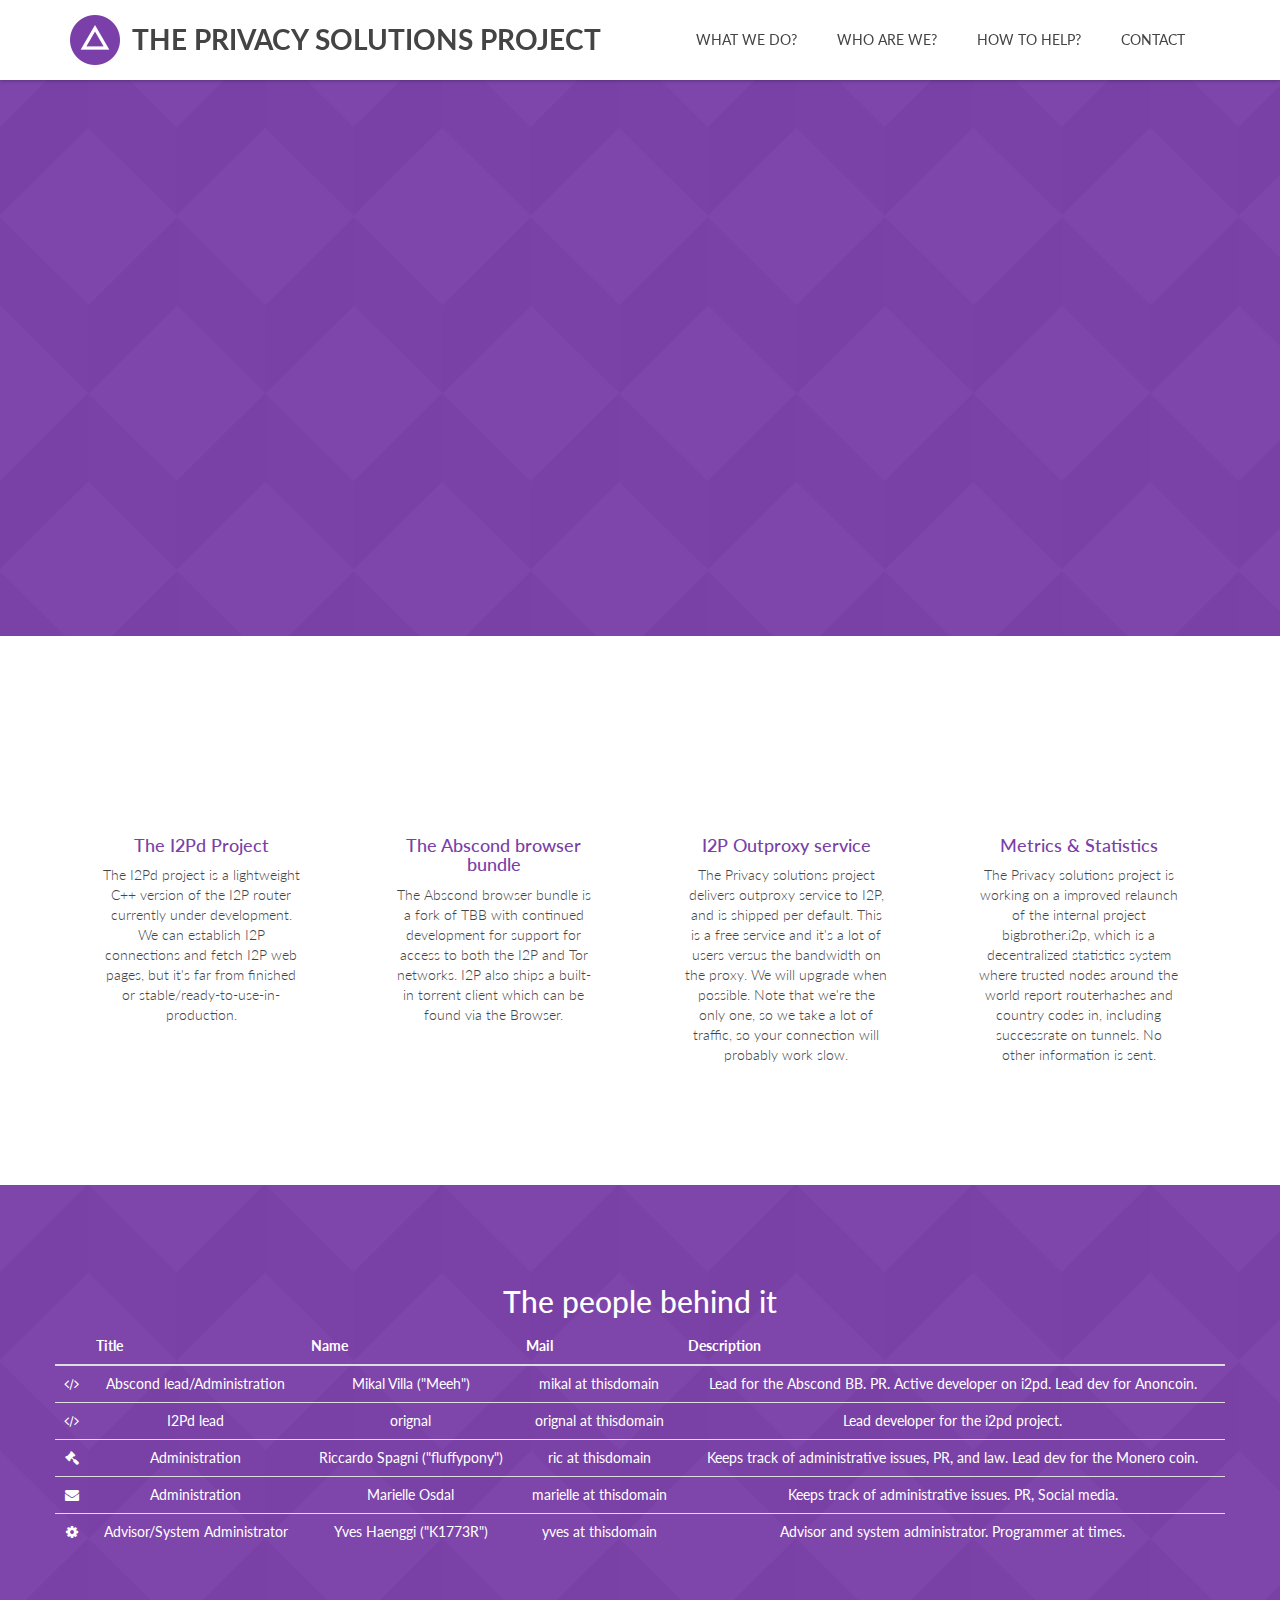
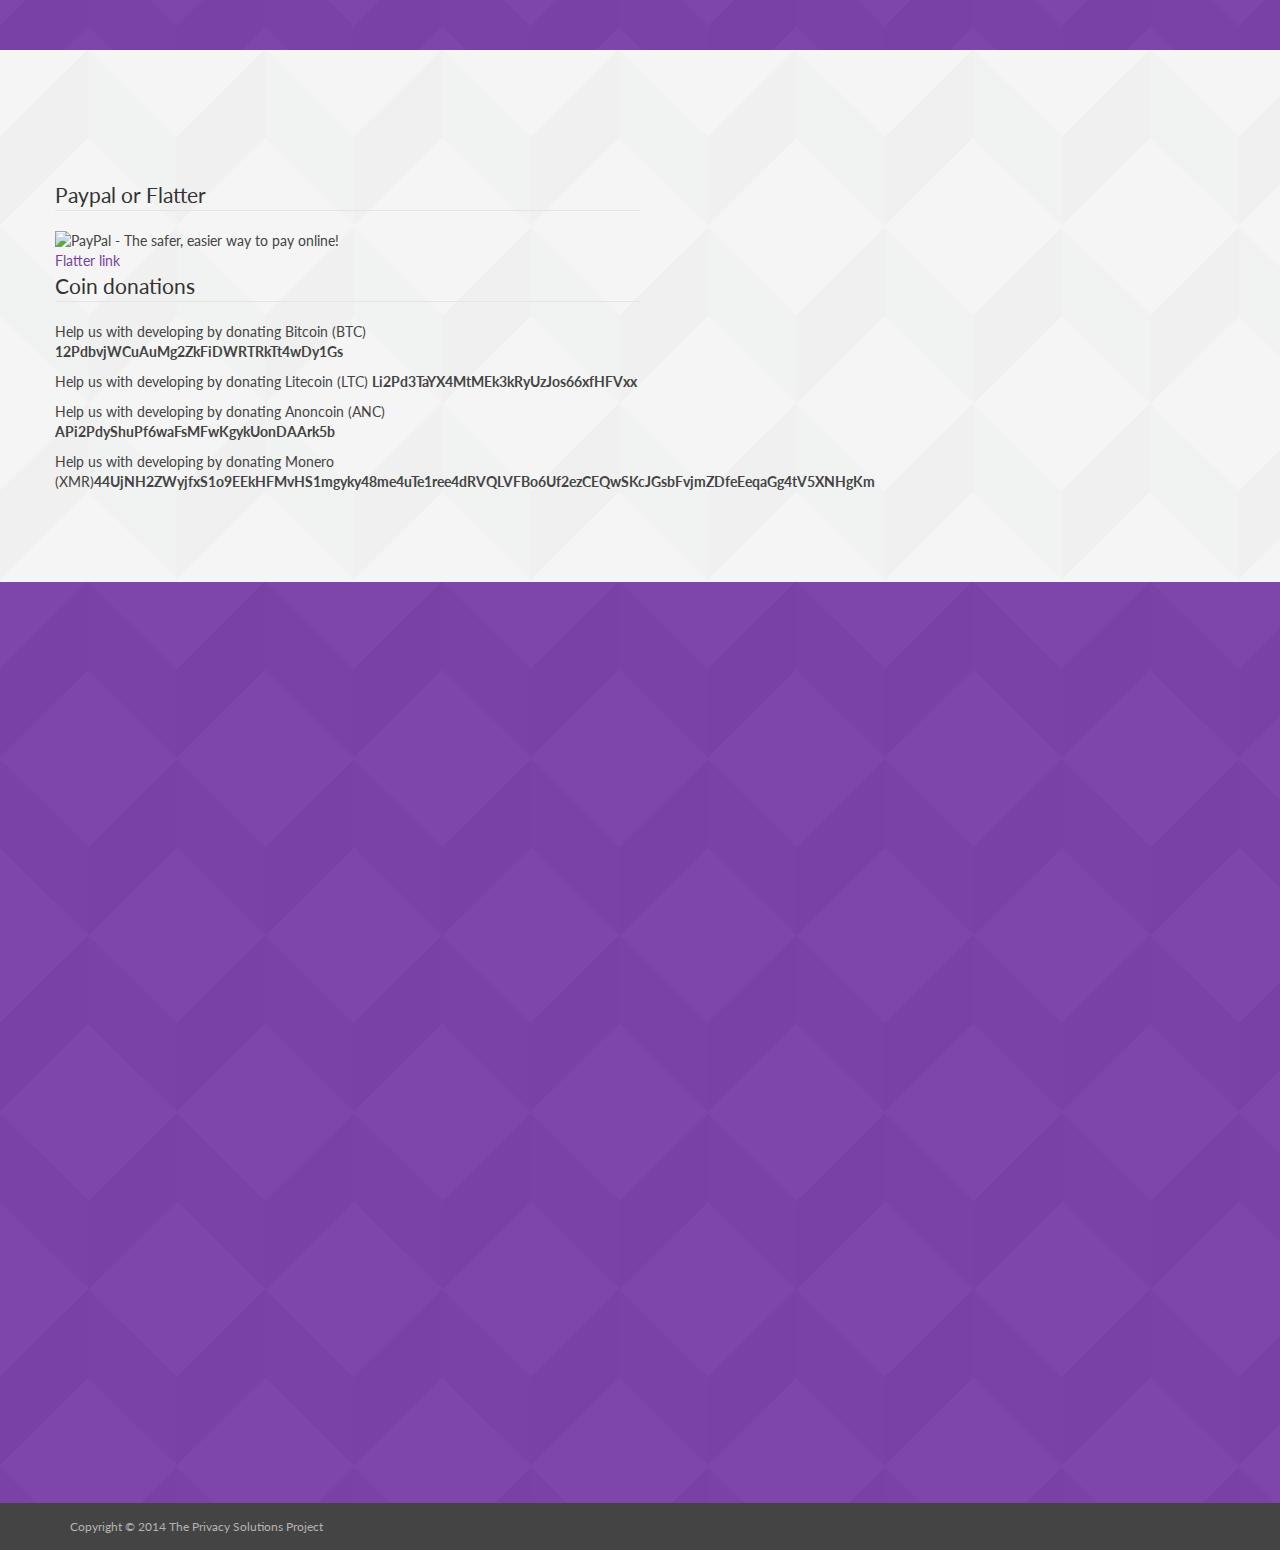
==== commit 3aca4533: "Added metric service info" ====
--- a/index.html
+++ b/index.html
@@ -78,7 +78,7 @@
     <section id="features" class="features section">
         <div class="container">
             <div class="row">
-                <div class="item col-md-4 col-sm-4 col-xs-12 text-center">
+                <div class="item col-xs-6 col-sm-3 text-center">
                     <div class="icon">
                         <i class="fa fa-cogs"></i>
                     </div><!--//icon-->
@@ -87,7 +87,7 @@
                         <p>The I2Pd project is a lightweight C++ version of the I2P router currently under development. We can establish I2P connections and fetch I2P web pages, but it's far from finished or stable/ready-to-use-in-production.</p>
                     </div><!--//content-->
                 </div><!--//item-->
-                <div class="item col-md-4 col-sm-4 col-xs-12 text-center">
+                <div class="item col-xs-6 col-sm-3 text-center">
                     <div class="icon">
                         <i class="fa fa-globe"></i>
                     </div><!--//icon-->
@@ -96,13 +96,22 @@
                         <p>The Abscond browser bundle is a fork of TBB with continued development for support for access to both the I2P and Tor networks. I2P also ships a built-in torrent client which can be found via the Browser.</p>
                     </div><!--//content-->
                 </div><!--//item-->
-                <div class="item col-md-4 col-sm-4 col-xs-12 text-center">
+                <div class="item col-xs-6 col-sm-3 text-center">
                     <div class="icon">
                         <i class="fa fa-signal"></i>
                     </div><!--//icon-->
                     <div class="content">
                         <h3 class="title"><a href="https://geti2p.net/en/about/browser-config#TOS" target="_blank">I2P Outproxy service</a></h3>
                         <p>The Privacy solutions project delivers outproxy service to I2P, and is shipped per default. This is a free service and it's a lot of users versus the bandwidth on the proxy. We will upgrade when possible. Note that we're the only one, so we take a lot of traffic, so your connection will probably work slow.</p>
+                    </div><!--//content-->
+                </div><!--//item-->
+                <div class="item col-xs-6 col-sm-3 text-center">
+                    <div class="icon">
+                        <i class="fa fa-dashboard"></i>
+                    </div><!--//icon-->
+                    <div class="content">
+                        <h3 class="title"><a href="#" target="_blank">Metrics &amp; Statistics</a></h3>
+                        <p>The Privacy solutions project is working on a improved relaunch of the internal project bigbrother.i2p, which is a decentralized statistics system where trusted nodes around the world report routerhashes and country codes in, including successrate on tunnels. No other information is sent.</p>
                     </div><!--//content-->
                 </div><!--//item-->
             </div><!--//row-->
@@ -207,13 +216,14 @@
                 <div id="video-container" class="video-container col-md-6 col-sm-6 col-xs-12 col-md-pull-6 col-sm-pull-6">
                     <div class="row">
                    <fieldset>
-                       <legend>Paypal</legend>
+                   <legend>Paypal or Flatter</legend>
                        <form action="https://www.paypal.com/cgi-bin/webscr" method="post" target="_top">
 <input type="hidden" name="cmd" value="_s-xclick">
 <input type="hidden" name="hosted_button_id" value="V64UKJLQA9QM2">
 <input type="image" src="https://www.paypalobjects.com/en_US/i/btn/btn_donateCC_LG.gif" border="0" name="submit" alt="PayPal - The safer, easier way to pay online!">
 <img alt="" border="0" src="https://www.paypalobjects.com/no_NO/i/scr/pixel.gif" width="1" height="1">
 </form>
+<a href="https://flattr.com/profile/meeh" target="_blank">Flatter link</a>
 </fieldset>
 </div>
                     <div class="row">
@@ -225,12 +235,10 @@
 
                         <p>Help us with developing by donating Anoncoin (ANC) <b>APi2PdyShuPf6waFsMFwKgykUonDAArk5b</b></p>
 
-                        <p>Help us with developing by donating Monero (XMR)<b>44UjNH2ZWyjfxS1o9EEkHFMvHS1mgyky48me4uTe1ree4dRVQLVFBo6Uf2ezCEQwSKcJG
-                            sbFvjmZDfeEeqaGg4tV5XNHgKm</b></p>
+                        <p>Help us with developing by donating Monero (XMR)<b>44UjNH2ZWyjfxS1o9EEkHFMvHS1mgyky48me4uTe1ree4dRVQLVFBo6Uf2ezCEQwSKcJGsbFvjmZDfeEeqaGg4tV5XNHgKm</b></p>
 
                         </fieldset>
                     </div>
-
                 </div>
             </div><!--//row-->
         </div><!--//container-->
@@ -277,7 +285,7 @@
                 <a class="btn btn-lg btn-theme scrollto" href="#contact">Get in touch<i class="fa fa-arrow-circle-o-down"></i></a>
             </div>
         </div>
-    </section><!--//faq-->
+    </section>//faq-->
 
     <!-- ******CONTACT****** -->
     <section id="contact" class="contact section has-pattern">
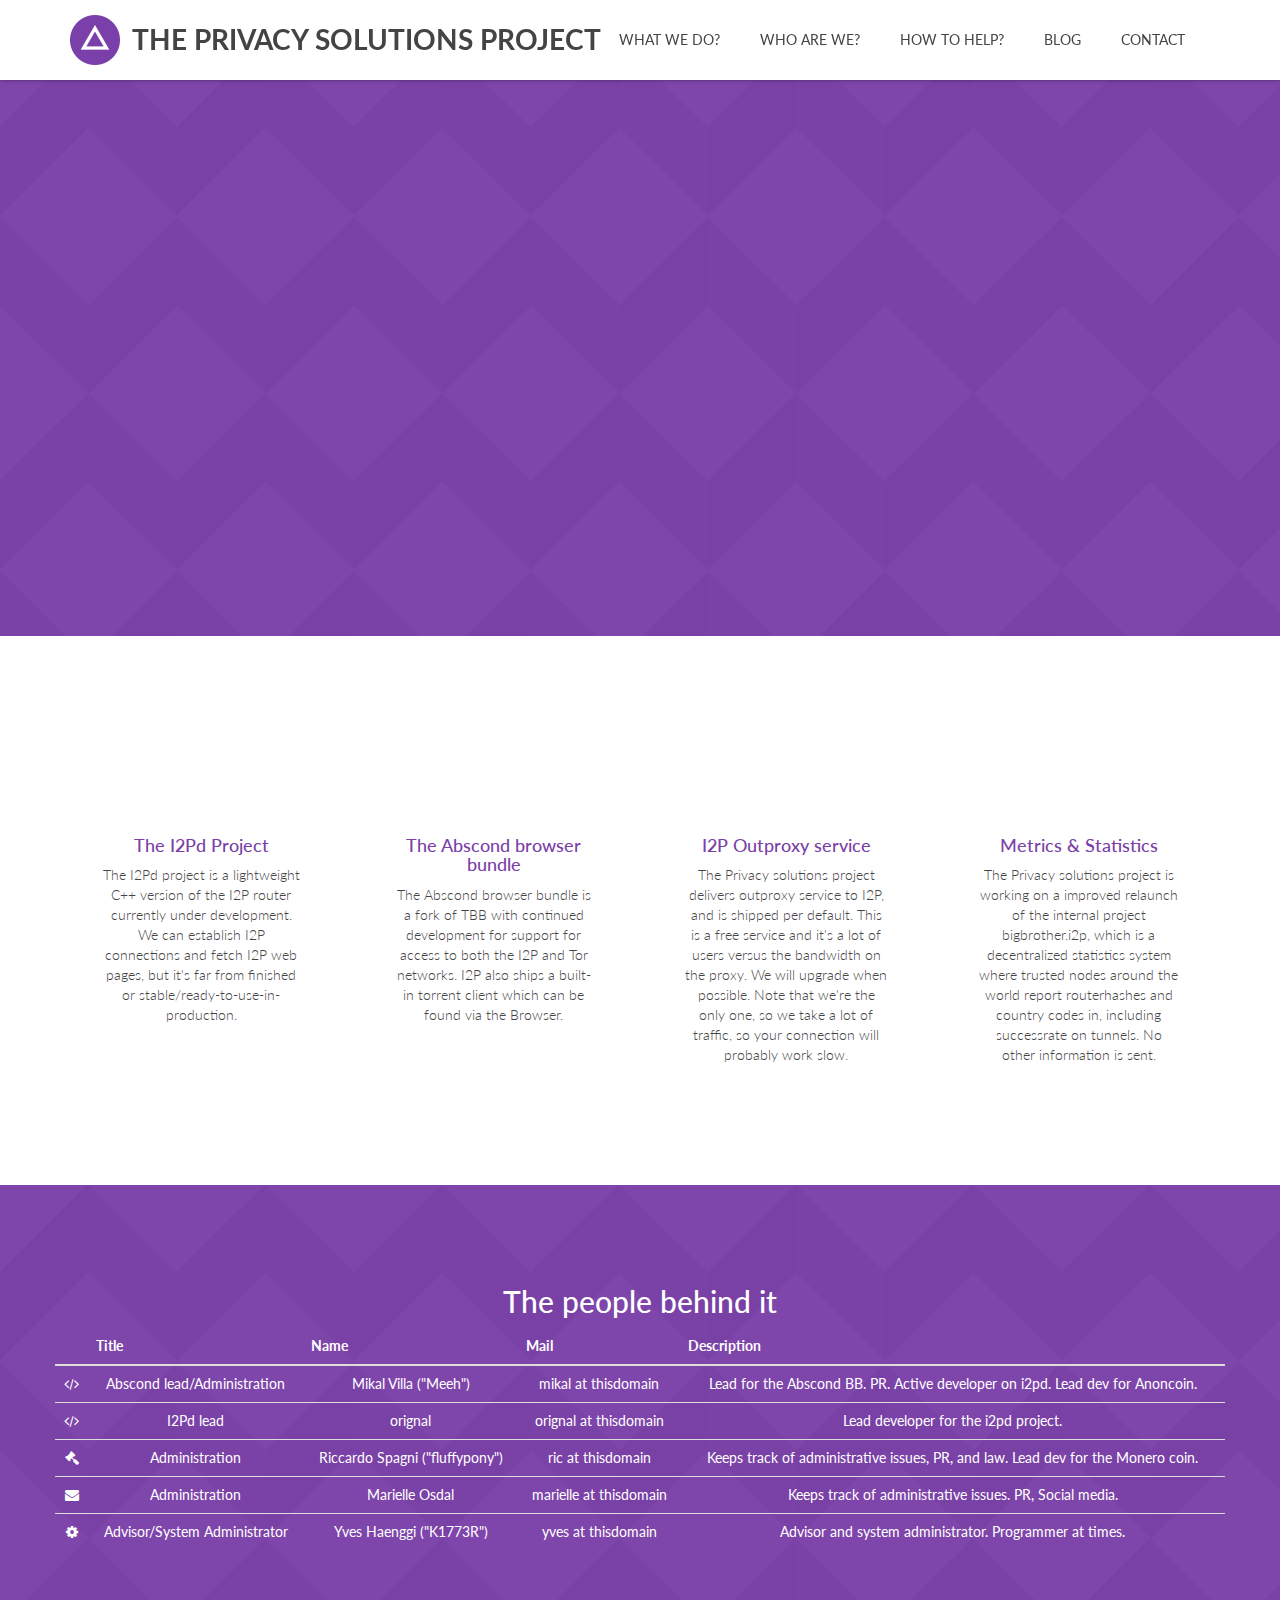
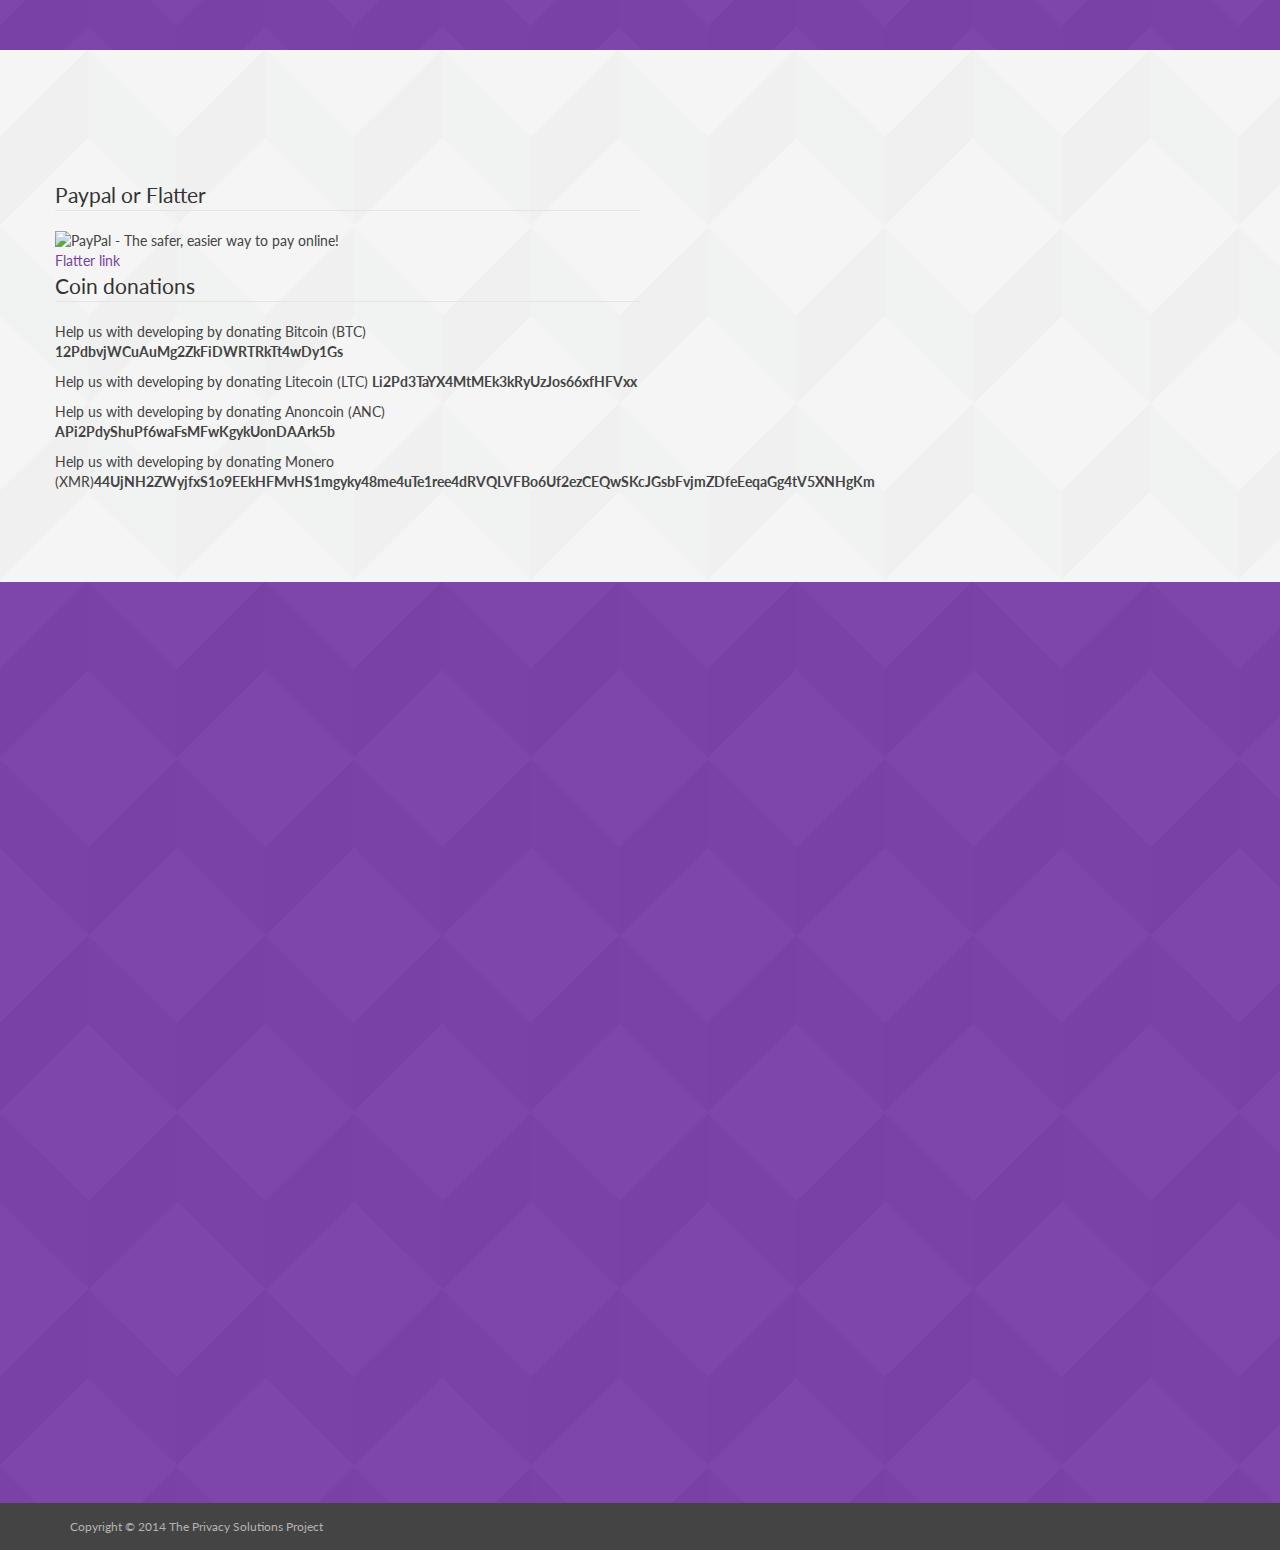
==== commit 3df3f14f: "Blog added/launched." ====
--- a/index.html
+++ b/index.html
@@ -53,6 +53,7 @@
                         <li class="nav-item"><a class="scrollto" href="#features">What we do?</a></li>
                         <li class="nav-item"><a class="scrollto" href="#team">Who are we?</a></li>
                         <li class="nav-item"><a class="scrollto" href="#how">How to help?</a></li>
+                        <li class="nav-item"><a target="_blank" href="https://blog.privacysolutions.no/">Blog</a></li>
                         <!--<li class="nav-item"><a class="scrollto" href="#faq">FAQ</a></li>-->
                         <li class="nav-item last"><a class="scrollto" href="#contact">Contact</a></li>
                     </ul><!--//nav-->
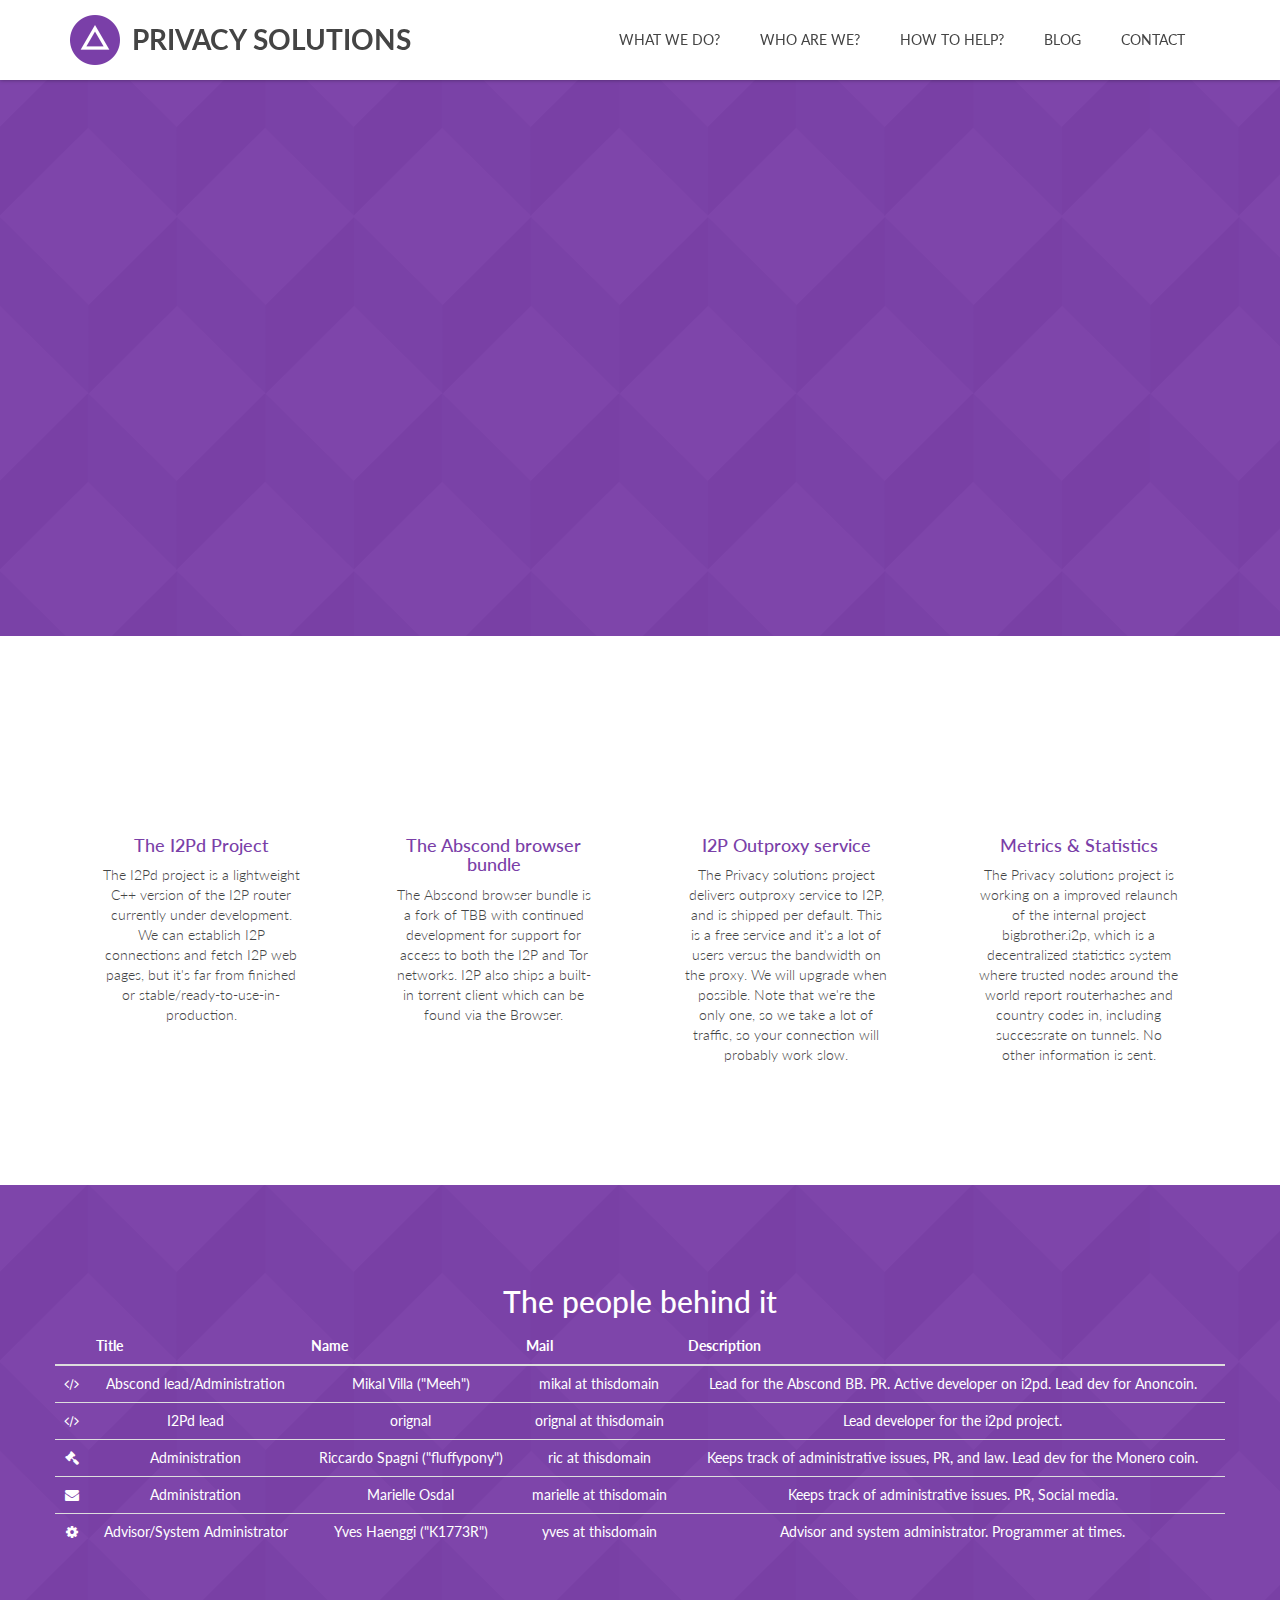
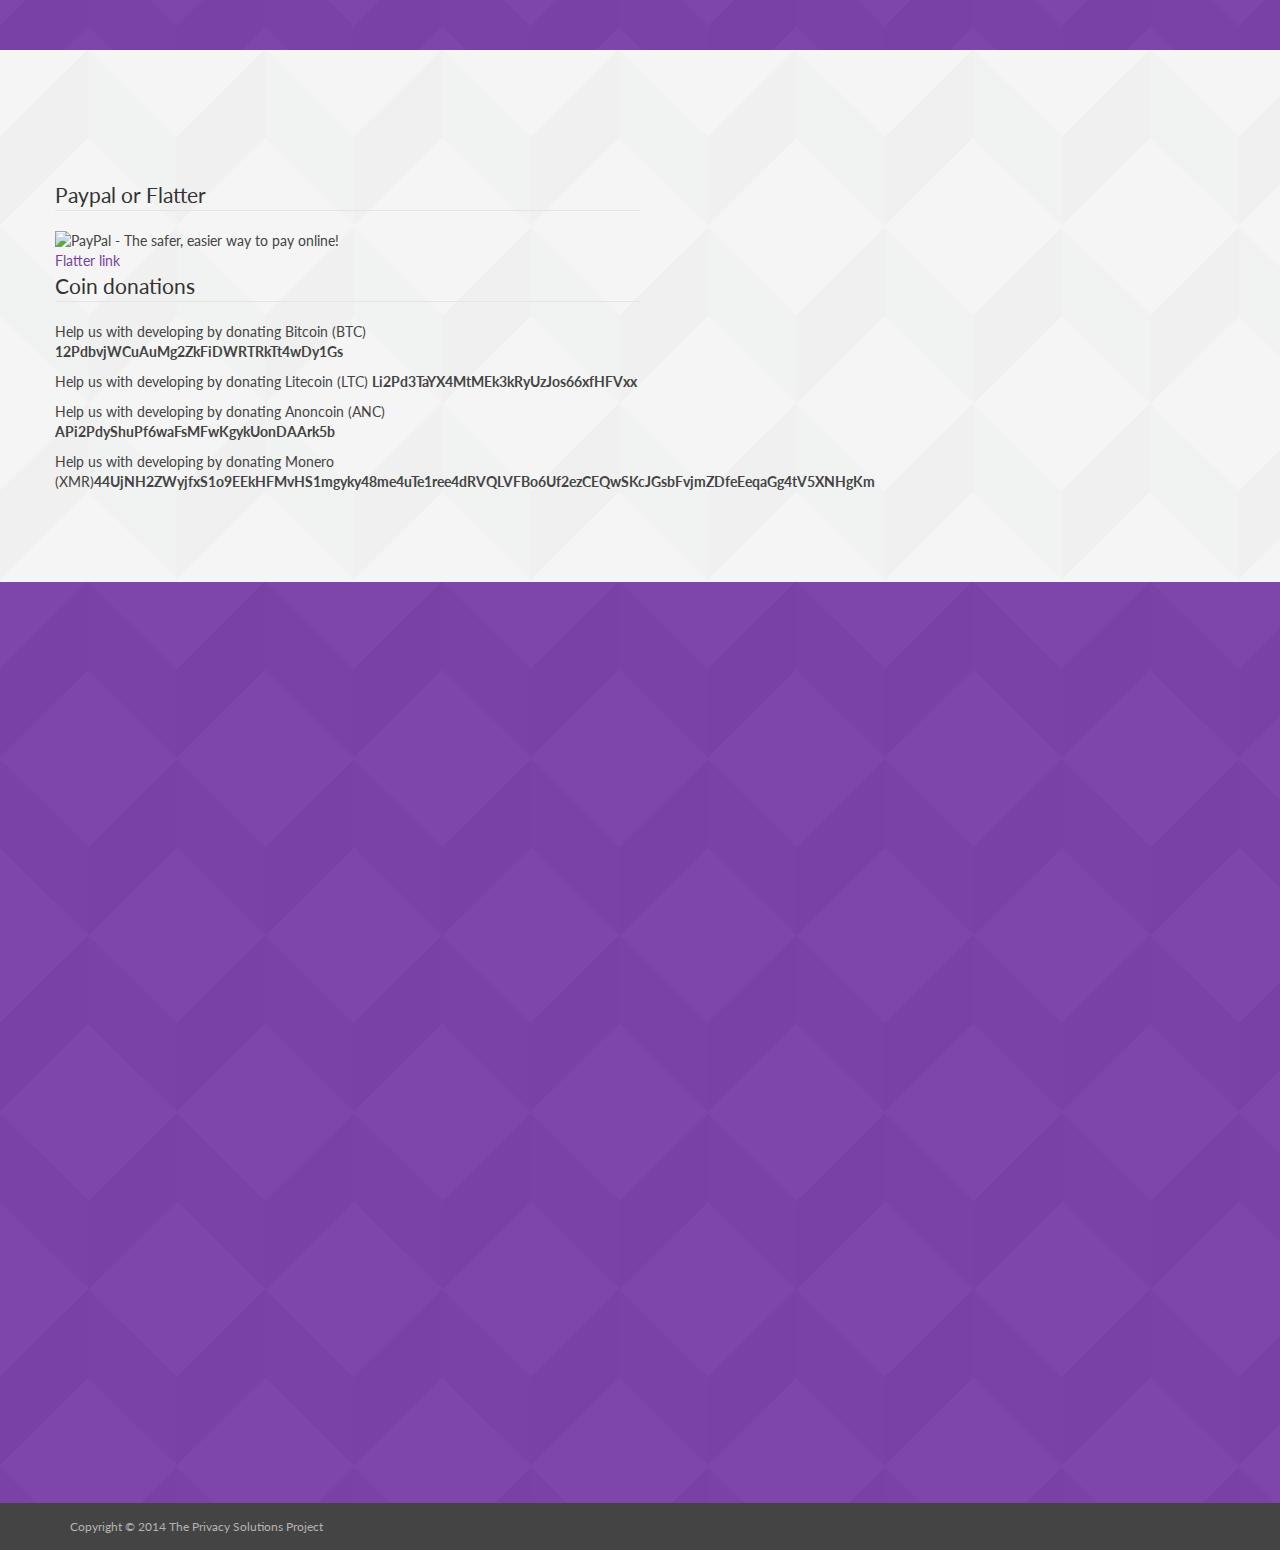
==== commit 3c97cb0b: "cutted text because of layout" ====
--- a/index.html
+++ b/index.html
@@ -35,7 +35,7 @@
             <h1 class="logo pull-left">
                 <a class="scrollto" href="#promo">
                     <img id="logo-image" class="logo-image" src="assets/images/logo/logo.png" alt="Logo">
-                    <span class="logo-title">The privacy solutions project</span>
+                    <span class="logo-title">Privacy Solutions</span>
                 </a>
             </h1><!--//logo-->
             <nav id="main-nav" class="main-nav navbar-right" role="navigation">
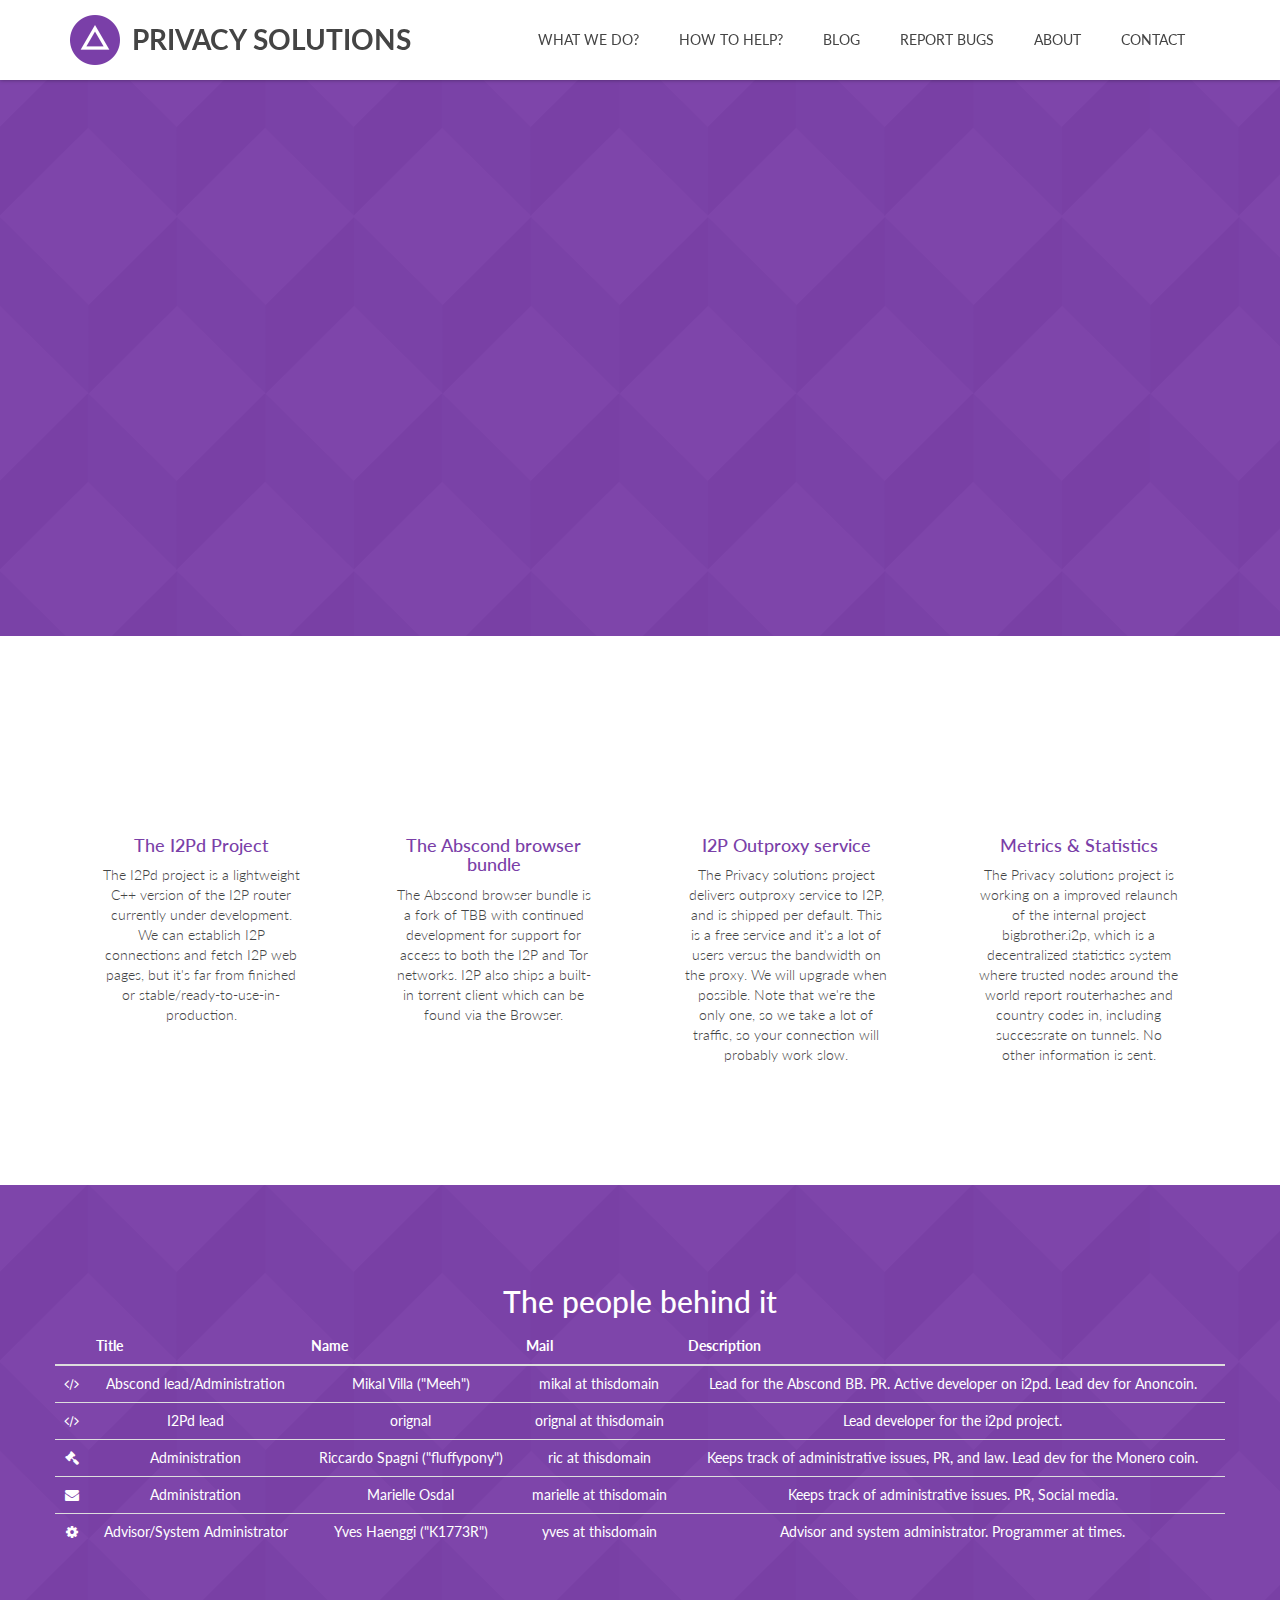
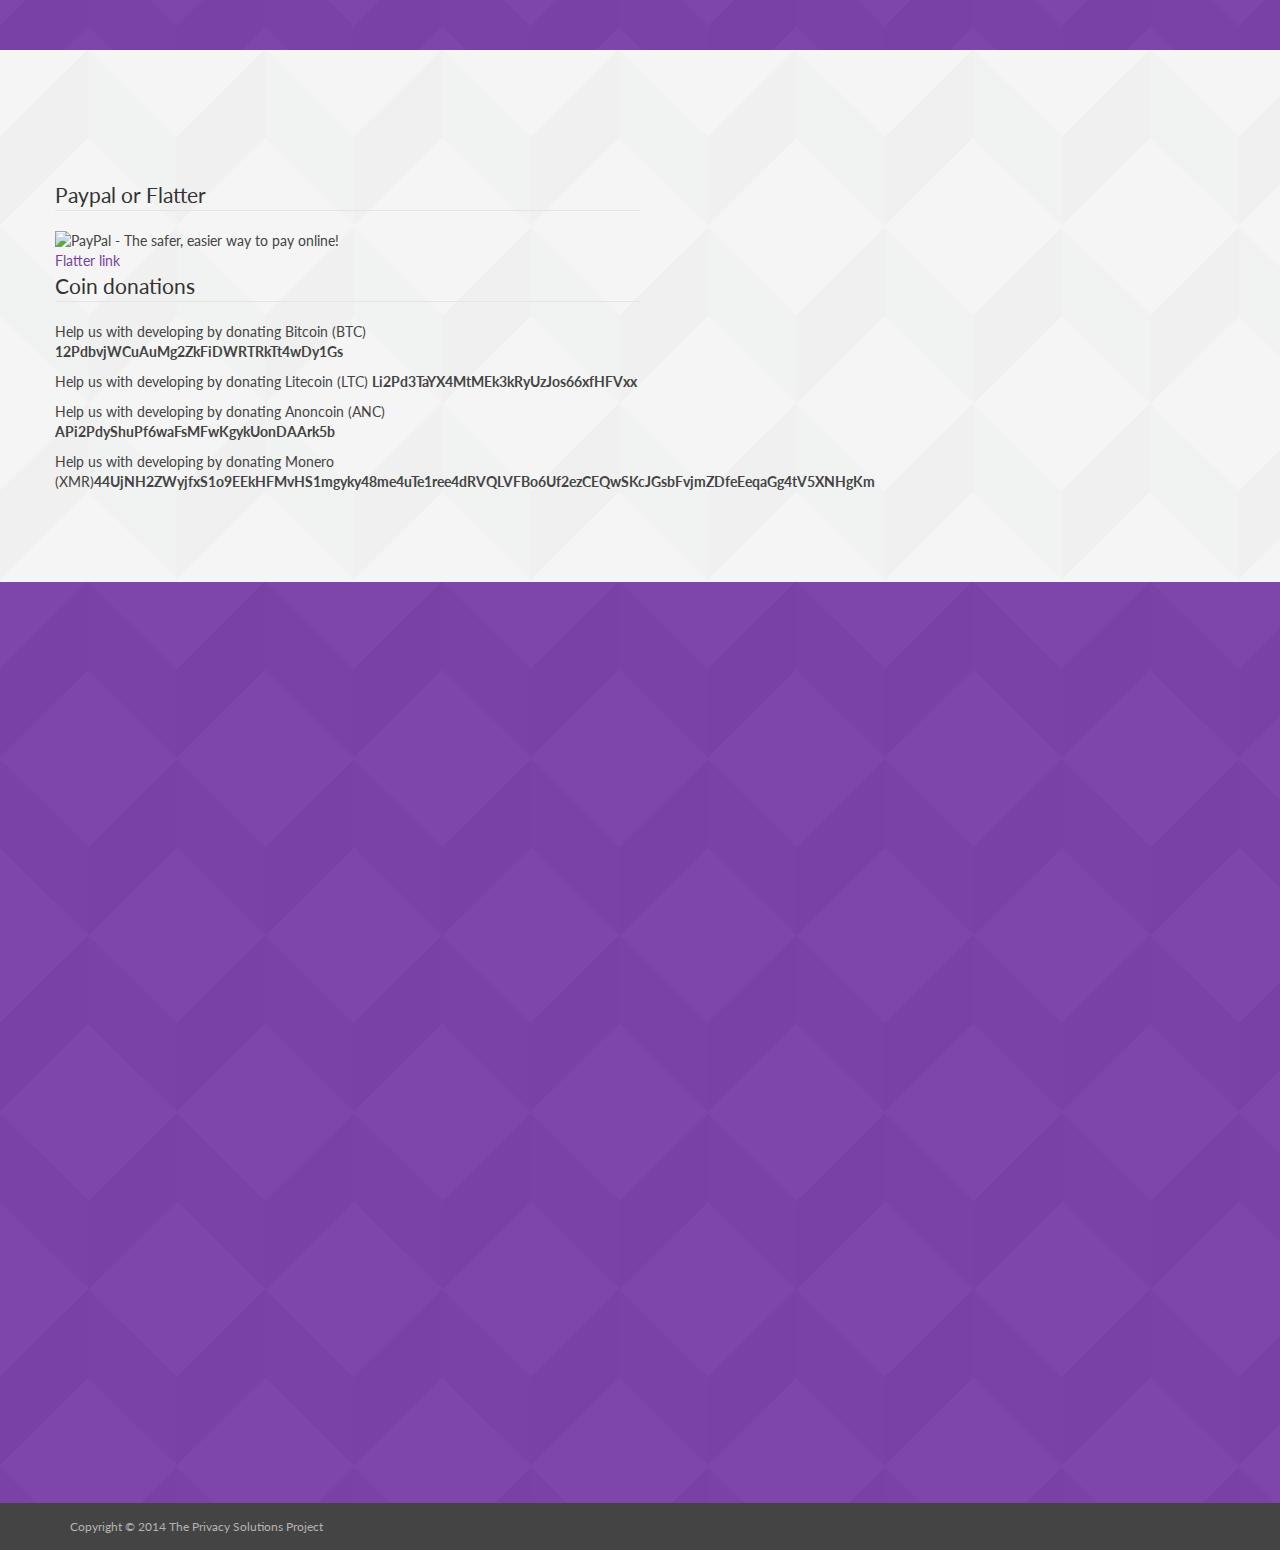
==== commit 2c62470a: "Updating page with link to tracker" ====
--- a/index.html
+++ b/index.html
@@ -8,8 +8,8 @@
     <meta charset="utf-8">
     <meta http-equiv="X-UA-Compatible" content="IE=edge">
     <meta name="viewport" content="width=device-width, initial-scale=1.0">
-    <meta name="description" content="">
-    <meta name="author" content="">
+    <meta name="description" content="Privacy solutions, I2Pd, The Abscond browser bundle, I2P">
+    <meta name="author" content="Mikal Villa">
     <link rel="shortcut icon" href="favicon.ico">
     <link href='http://fonts.googleapis.com/css?family=Lato:300,400,700,300italic,400italic,700italic' rel='stylesheet' type='text/css'>
     <link href='http://fonts.googleapis.com/css?family=Covered+By+Your+Grace' rel='stylesheet' type='text/css'>
@@ -51,10 +51,11 @@
                     <ul class="nav navbar-nav">
                         <li class="active nav-item sr-only"><a class="scrollto" href="#promo">Home</a></li>
                         <li class="nav-item"><a class="scrollto" href="#features">What we do?</a></li>
-                        <li class="nav-item"><a class="scrollto" href="#team">Who are we?</a></li>
                         <li class="nav-item"><a class="scrollto" href="#how">How to help?</a></li>
                         <li class="nav-item"><a target="_blank" href="https://blog.privacysolutions.no/">Blog</a></li>
                         <!--<li class="nav-item"><a class="scrollto" href="#faq">FAQ</a></li>-->
+                        <li class="nav-item"><a target="_blank" href="https://track.privacysolutions.no/">Report bugs</a></li>
+                        <li class="nav-item"><a class="scrollto" href="#team">About</a></li>
                         <li class="nav-item last"><a class="scrollto" href="#contact">Contact</a></li>
                     </ul><!--//nav-->
                 </div><!--//navabr-collapse-->
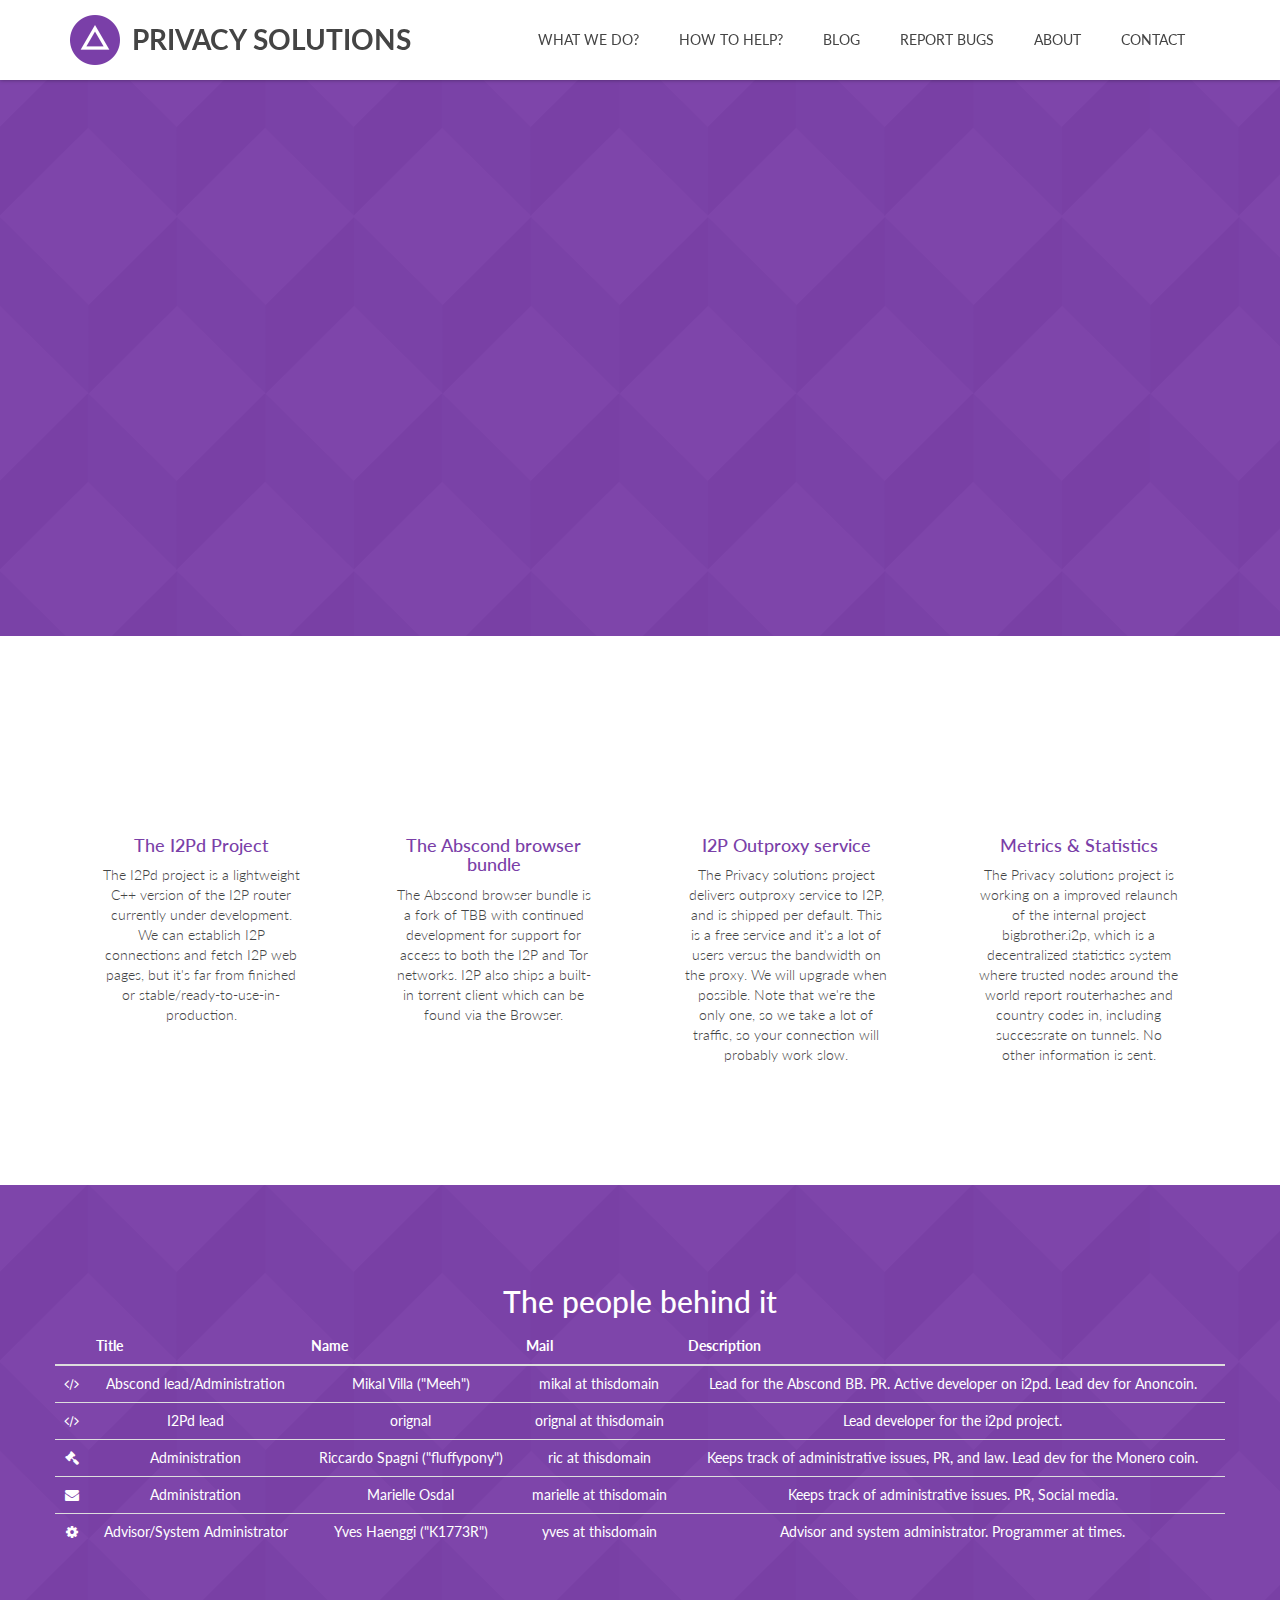
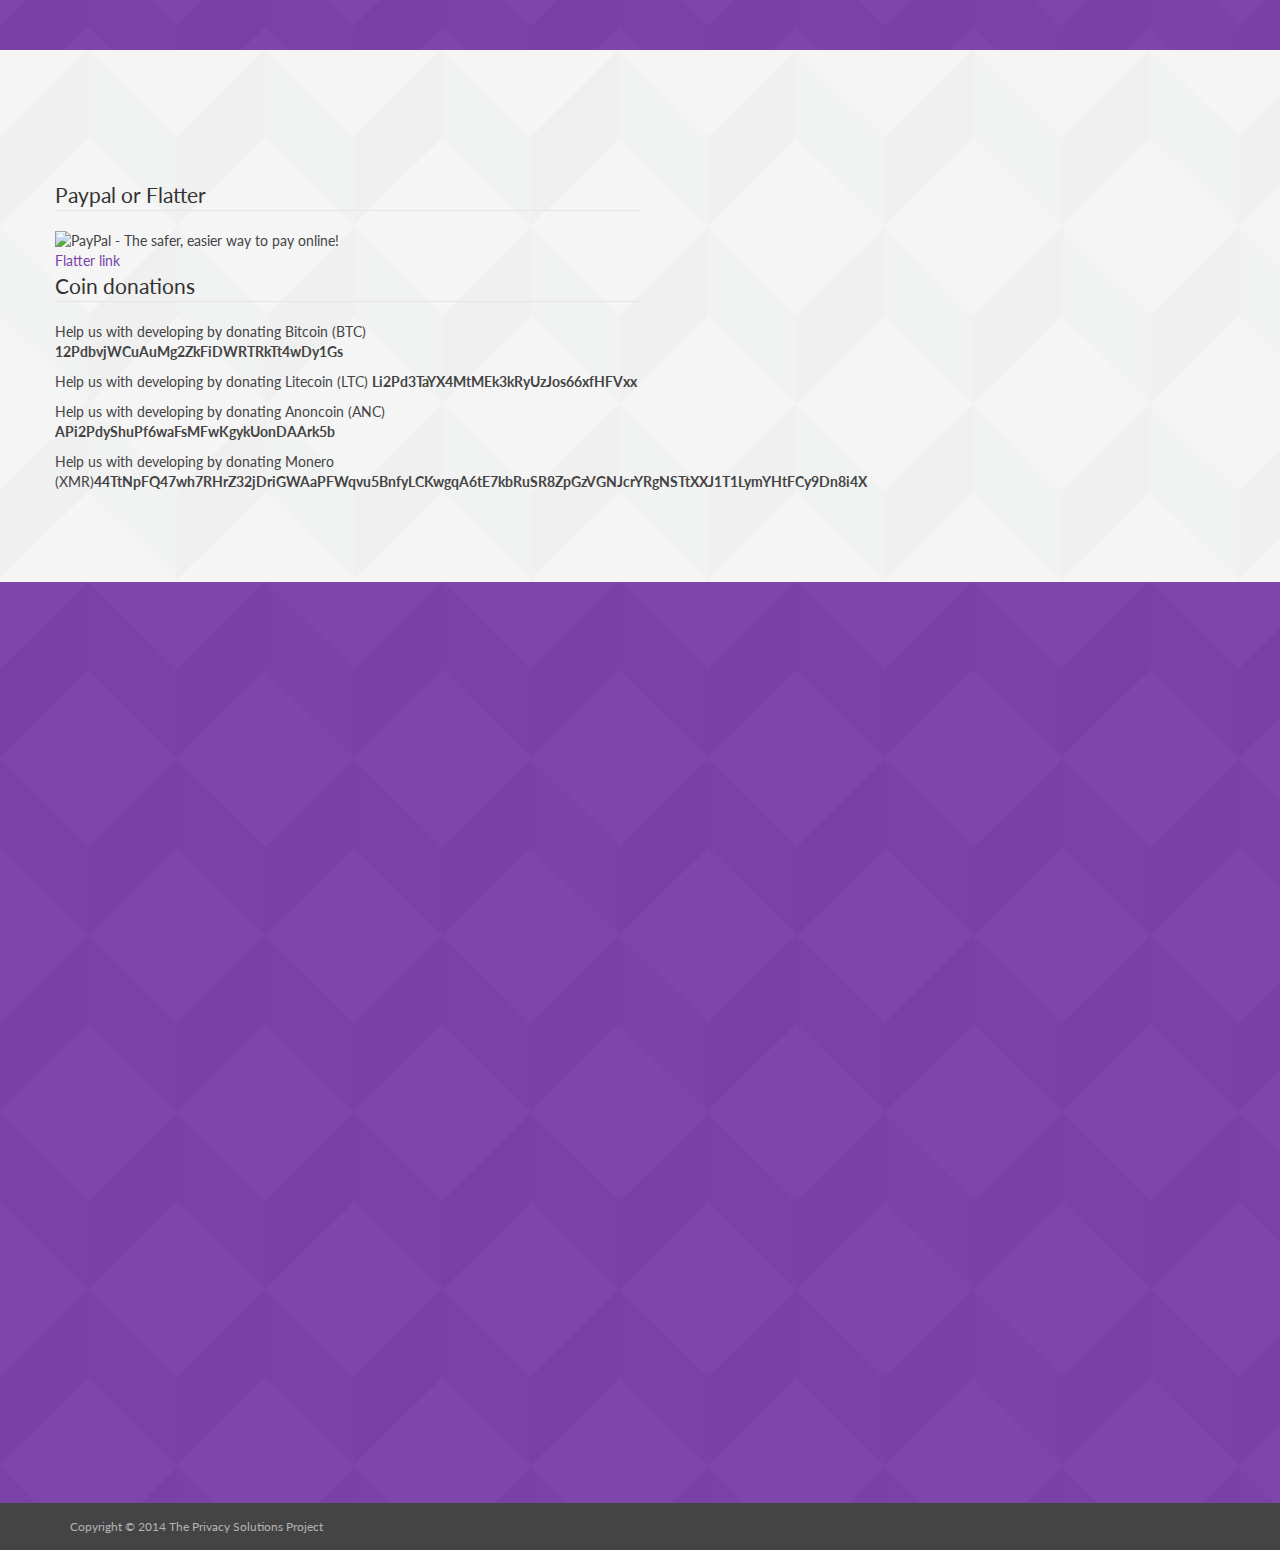
==== commit 3921017a: "Updated XMR address." ====
--- a/index.html
+++ b/index.html
@@ -237,7 +237,7 @@
 
                         <p>Help us with developing by donating Anoncoin (ANC) <b>APi2PdyShuPf6waFsMFwKgykUonDAArk5b</b></p>
 
-                        <p>Help us with developing by donating Monero (XMR)<b>44UjNH2ZWyjfxS1o9EEkHFMvHS1mgyky48me4uTe1ree4dRVQLVFBo6Uf2ezCEQwSKcJGsbFvjmZDfeEeqaGg4tV5XNHgKm</b></p>
+                        <p>Help us with developing by donating Monero (XMR)<b>44TtNpFQ47wh7RHrZ32jDriGWAaPFWqvu5BnfyLCKwgqA6tE7kbRuSR8ZpGzVGNJcrYRgNSTtXXJ1T1LymYHtFCy9Dn8i4X</b></p>
 
                         </fieldset>
                     </div>
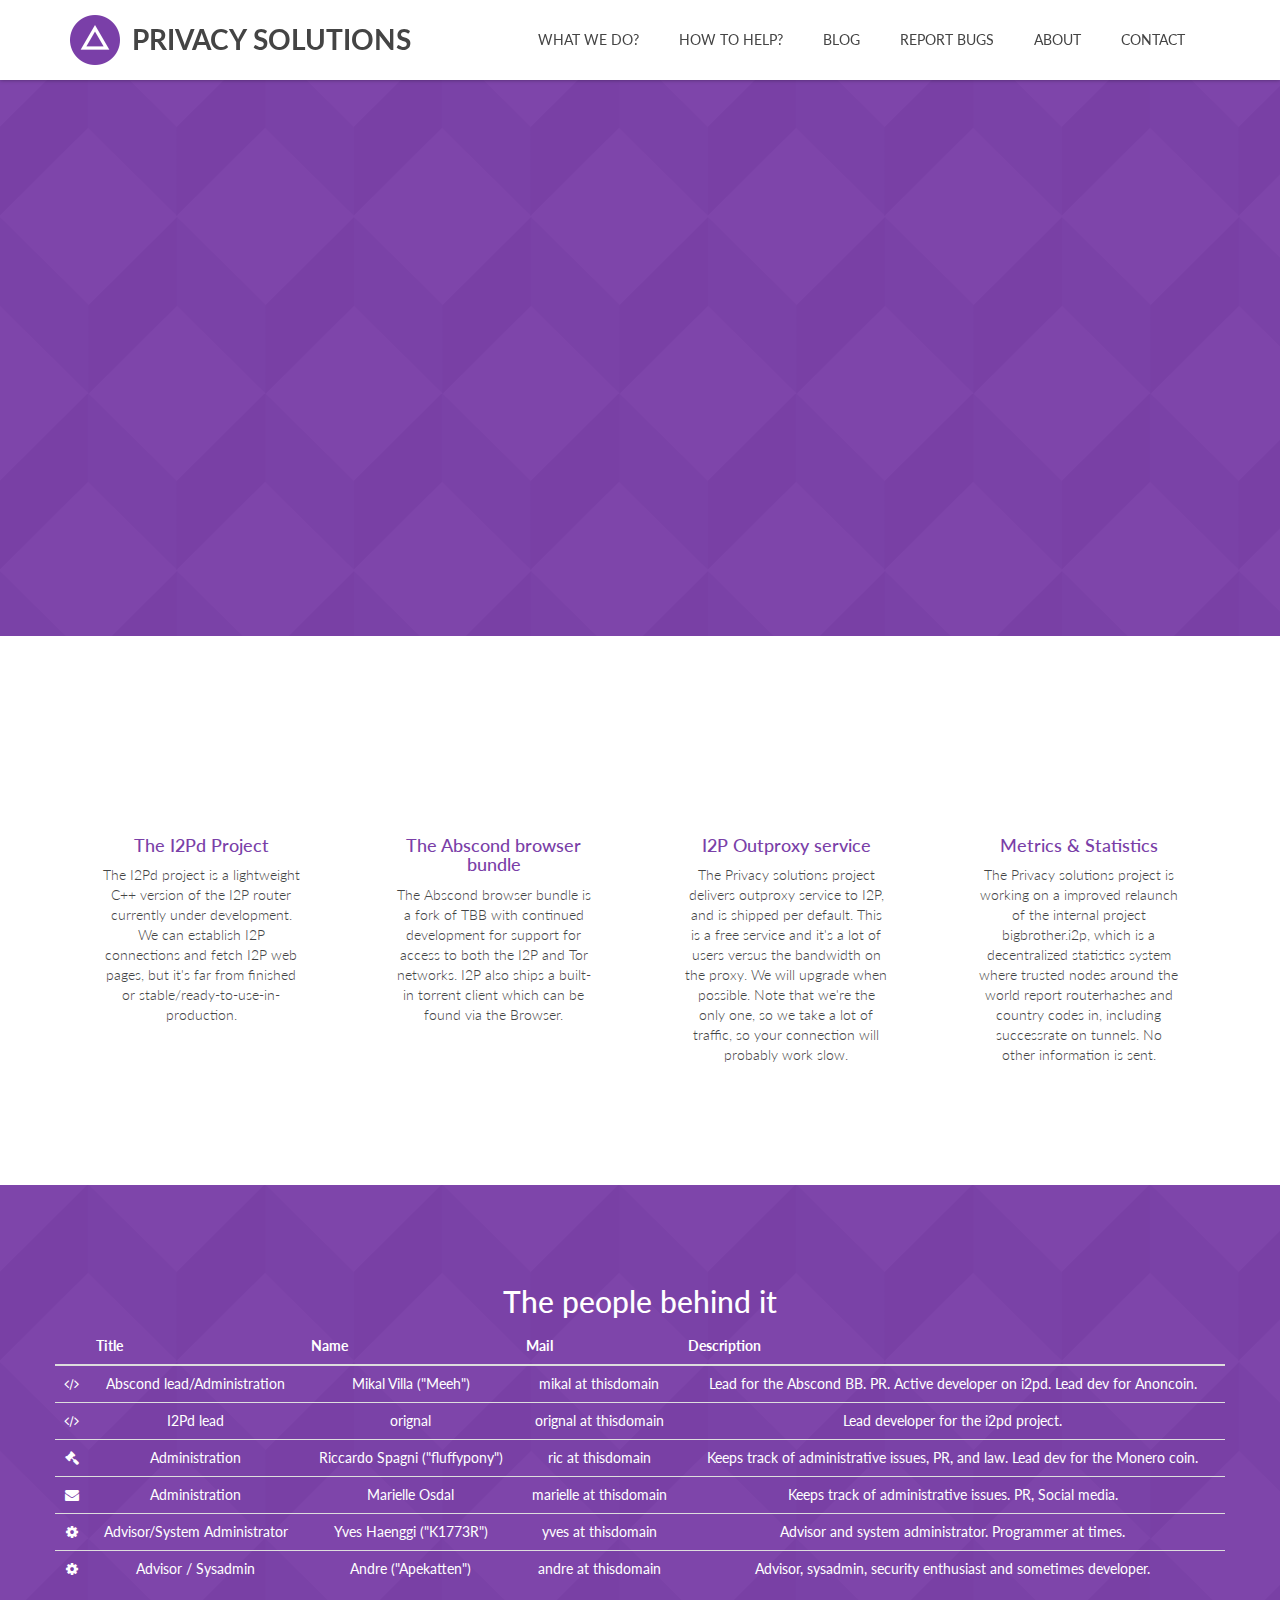
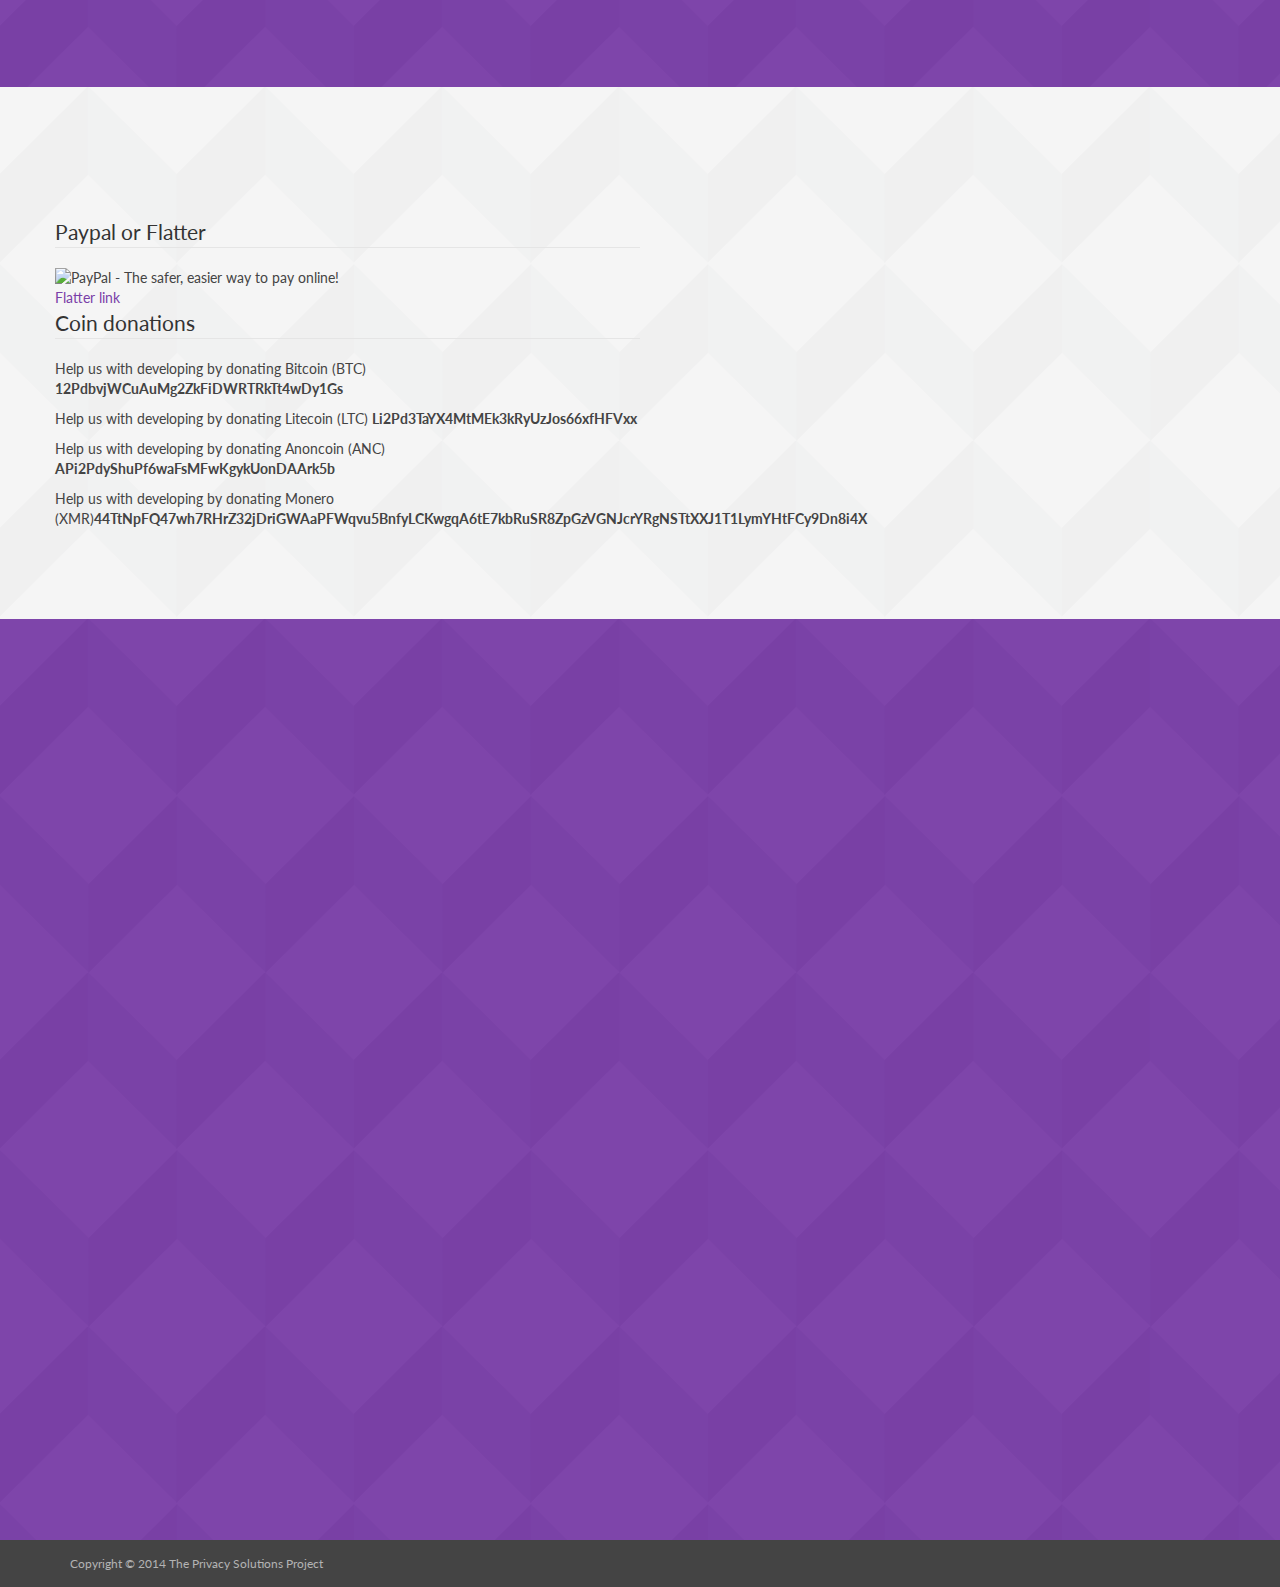
==== commit c246ffa2: "include one more geek" ====
--- a/index.html
+++ b/index.html
@@ -172,6 +172,13 @@
                             <td>Yves Haenggi ("K1773R")</td>
                             <td>yves at thisdomain</td>
                             <td>Advisor and system administrator. Programmer at times.</td>
+                        </tr>
+                        <tr>
+                            <td><i class="fa fa-gear"></i></td>
+                            <td>Advisor / Sysadmin</td>
+                            <td>Andre ("Apekatten")</td>
+                            <td>andre at thisdomain</td>
+                            <td>Advisor, sysadmin, security enthusiast and sometimes developer.</td>
                         </tr>
                     </tbody>
                 </table>
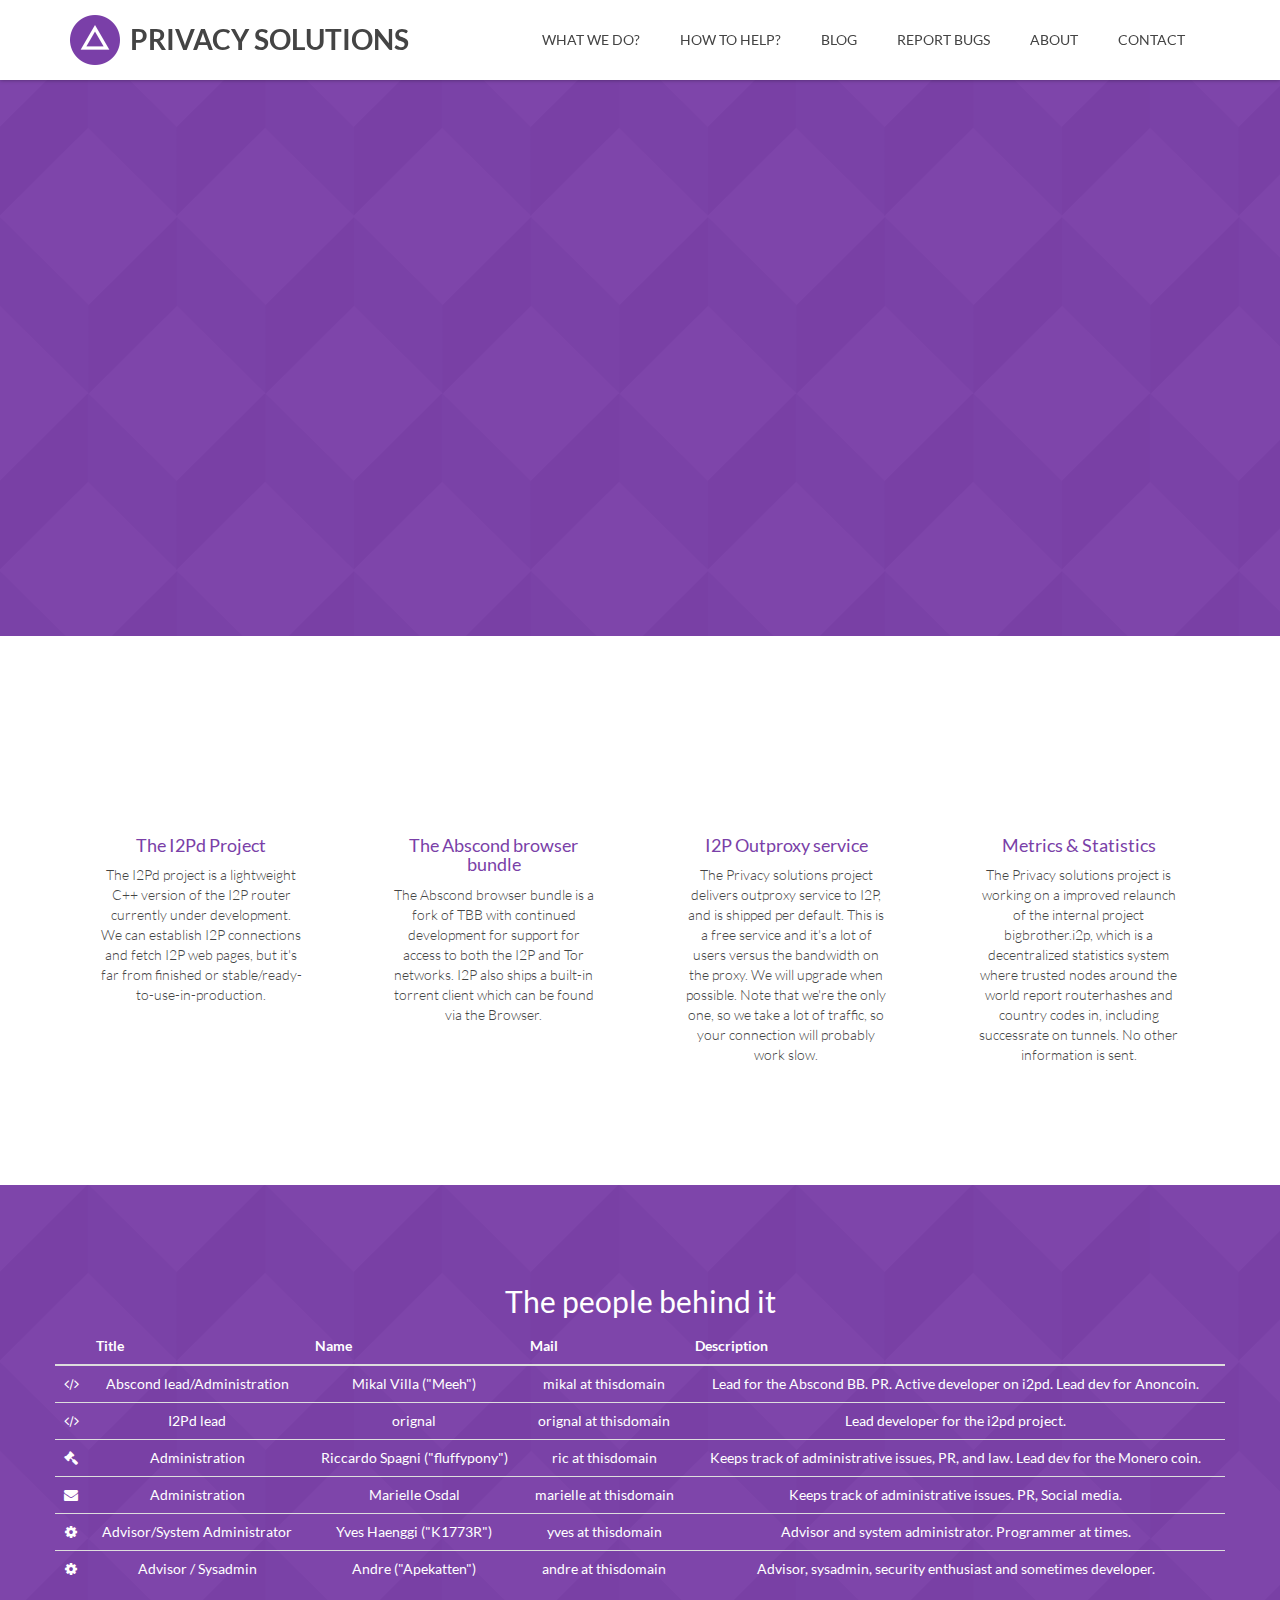
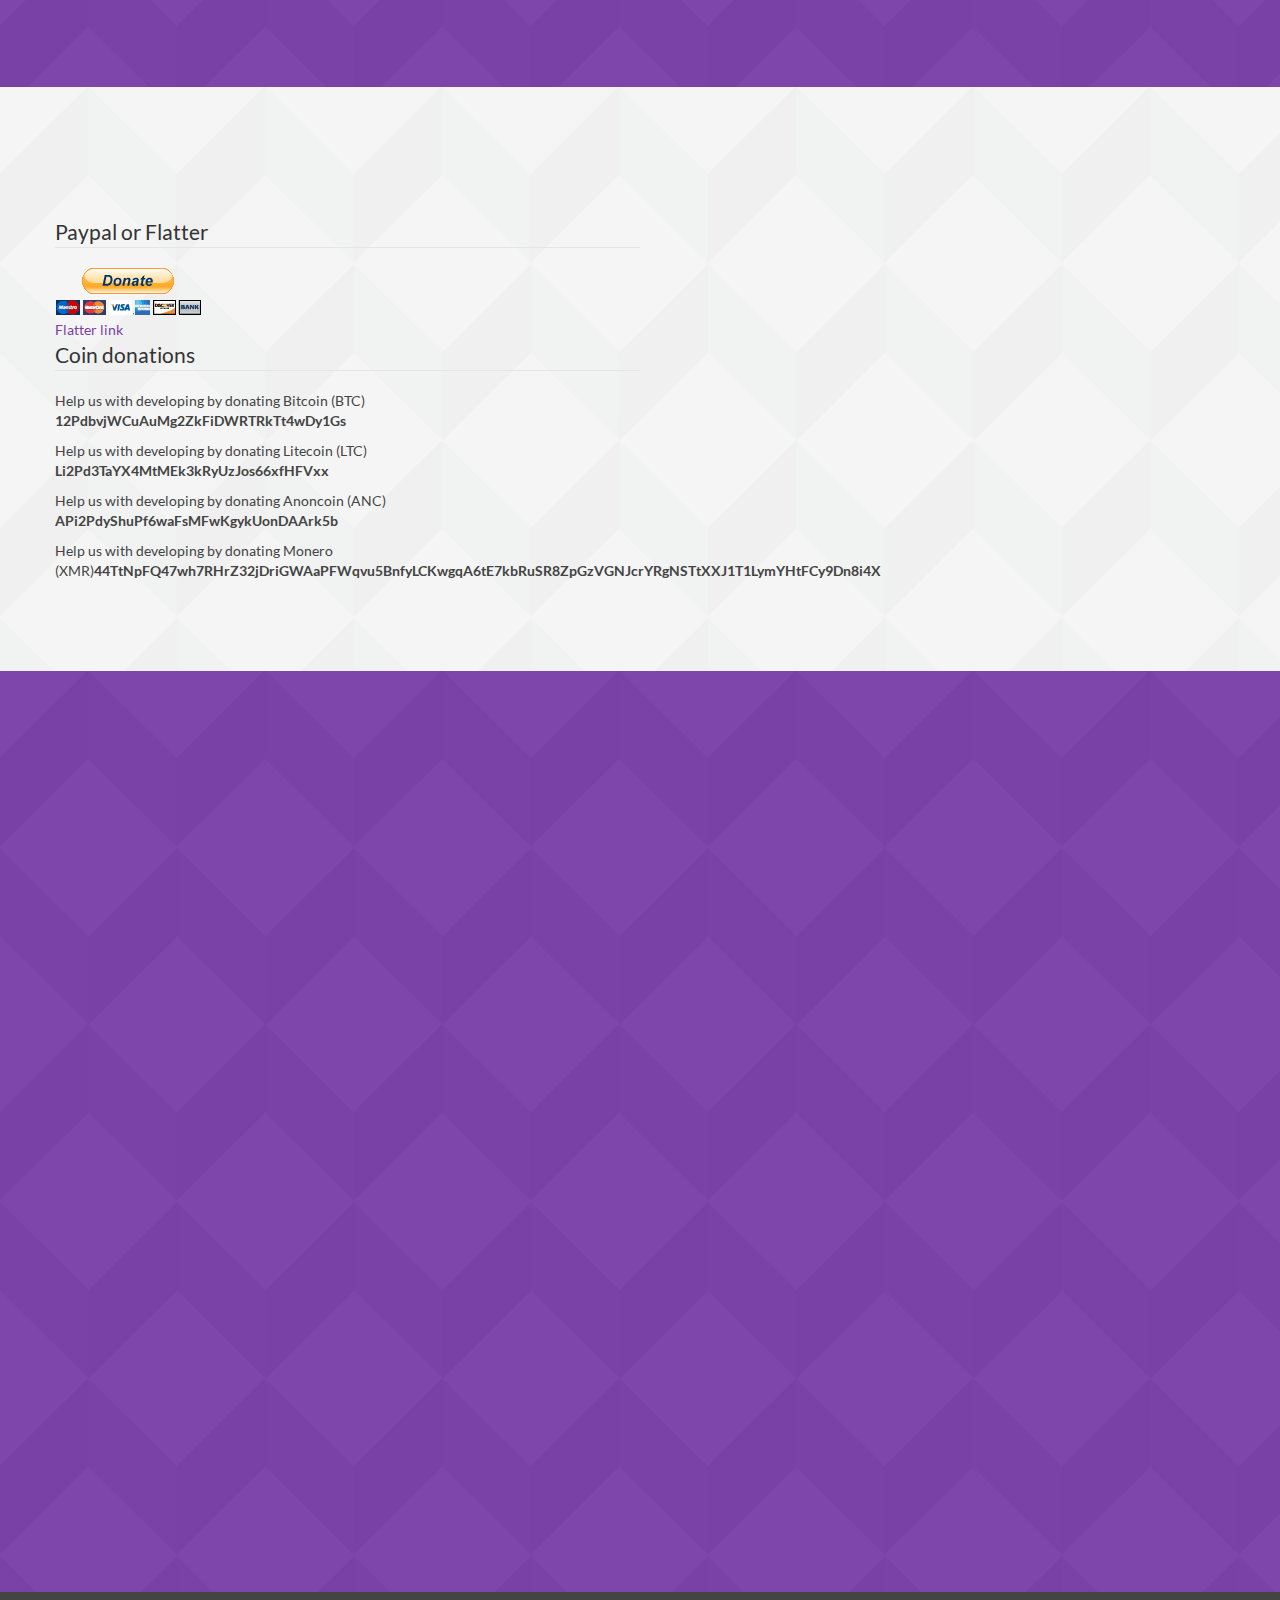
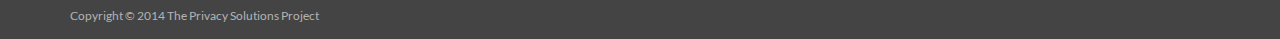
==== commit 83935682: "Removed autoloaded items from other sitees, unsecure connections and uneccessary files" ====
--- a/index.html
+++ b/index.html
@@ -11,8 +11,8 @@
     <meta name="description" content="Privacy solutions, I2Pd, The Abscond browser bundle, I2P">
     <meta name="author" content="Mikal Villa">
     <link rel="shortcut icon" href="favicon.ico">
-    <link href='http://fonts.googleapis.com/css?family=Lato:300,400,700,300italic,400italic,700italic' rel='stylesheet' type='text/css'>
-    <link href='http://fonts.googleapis.com/css?family=Covered+By+Your+Grace' rel='stylesheet' type='text/css'>
+    <!-- Fonts -->
+    <link href='assets/css/fonts.css' rel='stylesheet' type='text/css'>
     <!-- Global CSS -->
     <link rel="stylesheet" href="assets/plugins/bootstrap/css/bootstrap.min.css">
     <!-- Plugins CSS -->
@@ -23,8 +23,8 @@
     <link id="theme-style" rel="stylesheet" href="assets/css/styles.css">
     <!-- HTML5 shim and Respond.js IE8 support of HTML5 elements and media queries -->
     <!--[if lt IE 9]>
-      <script src="https://oss.maxcdn.com/libs/html5shiv/3.7.0/html5shiv.js"></script>
-      <script src="https://oss.maxcdn.com/libs/respond.js/1.4.2/respond.min.js"></script>
+      <script src="assets/js/html5shiv_3.7.0.js"></script>
+      <script src="assets/js/respond_1.4.2.min.js"></script>
     <![endif]-->
 </head>
 
@@ -229,8 +229,8 @@
                        <form action="https://www.paypal.com/cgi-bin/webscr" method="post" target="_top">
 <input type="hidden" name="cmd" value="_s-xclick">
 <input type="hidden" name="hosted_button_id" value="V64UKJLQA9QM2">
-<input type="image" src="https://www.paypalobjects.com/en_US/i/btn/btn_donateCC_LG.gif" border="0" name="submit" alt="PayPal - The safer, easier way to pay online!">
-<img alt="" border="0" src="https://www.paypalobjects.com/no_NO/i/scr/pixel.gif" width="1" height="1">
+<input type="image" src="assets/images/paypal/btn_donateCC_LG.gif" border="0" name="submit" alt="PayPal - The safer, easier way to pay online!">
+<img alt="" border="0" src="assets/images/paypal/pixel.gif" width="1" height="1">
 </form>
 <a href="https://flattr.com/profile/meeh" target="_blank">Flatter link</a>
 </fieldset>
--- a/assets/css/fonts.css
+++ b/assets/css/fonts.css
@@ -0,0 +1,107 @@
+/*
+  Quickfix for hosting the fonts locally with SSL
+*/
+/* latin-ext */
+@font-face {
+  font-family: 'Lato';
+  font-style: normal;
+  font-weight: 300;
+  src: local('Lato Light'), local('Lato-Light'), url(/assets/fonts/lato-v11-dPJ5r9gl3kK6ijoeP1IRsvY6323mHUZFJMgTvxaG2iE.woff2) format('woff2');
+  unicode-range: U+0100-024F, U+1E00-1EFF, U+20A0-20AB, U+20AD-20CF, U+2C60-2C7F, U+A720-A7FF;
+}
+/* latin */
+@font-face {
+  font-family: 'Lato';
+  font-style: normal;
+  font-weight: 300;
+  src: local('Lato Light'), local('Lato-Light'), url(/assets/fonts/lato-v11-fJ22-hkNvqdD_3TXCrYlmPY6323mHUZFJMgTvxaG2iE.woff2) format('woff2');
+  unicode-range: U+0000-00FF, U+0131, U+0152-0153, U+02C6, U+02DA, U+02DC, U+2000-206F, U+2074, U+20AC, U+2212, U+2215, U+E0FF, U+EFFD, U+F000;
+}
+/* latin-ext */
+@font-face {
+  font-family: 'Lato';
+  font-style: normal;
+  font-weight: 400;
+  src: local('Lato Regular'), local('Lato-Regular'), url(/assets/fonts/lato-v11-UyBMtLsHKBKXelqf4x7VRQ.woff2) format('woff2');
+  unicode-range: U+0100-024F, U+1E00-1EFF, U+20A0-20AB, U+20AD-20CF, U+2C60-2C7F, U+A720-A7FF;
+}
+/* latin */
+@font-face {
+  font-family: 'Lato';
+  font-style: normal;
+  font-weight: 400;
+  src: local('Lato Regular'), local('Lato-Regular'), url(/assets/fonts/lato-v11-7aC-Y4V2UPHQp-tqeekgkA.woff2) format('woff2');
+  unicode-range: U+0000-00FF, U+0131, U+0152-0153, U+02C6, U+02DA, U+02DC, U+2000-206F, U+2074, U+20AC, U+2212, U+2215, U+E0FF, U+EFFD, U+F000;
+}
+/* latin-ext */
+@font-face {
+  font-family: 'Lato';
+  font-style: normal;
+  font-weight: 700;
+  src: local('Lato Bold'), local('Lato-Bold'), url(/assets/fonts/lato-v11-ObQr5XYcoH0WBoUxiaYK3_Y6323mHUZFJMgTvxaG2iE.woff2) format('woff2');
+  unicode-range: U+0100-024F, U+1E00-1EFF, U+20A0-20AB, U+20AD-20CF, U+2C60-2C7F, U+A720-A7FF;
+}
+/* latin */
+@font-face {
+  font-family: 'Lato';
+  font-style: normal;
+  font-weight: 700;
+  src: local('Lato Bold'), local('Lato-Bold'), url(/assets/fonts/lato-v11-HdGTqbEHKKIUjL97iqGpTvY6323mHUZFJMgTvxaG2iE.woff2) format('woff2');
+  unicode-range: U+0000-00FF, U+0131, U+0152-0153, U+02C6, U+02DA, U+02DC, U+2000-206F, U+2074, U+20AC, U+2212, U+2215, U+E0FF, U+EFFD, U+F000;
+}
+/* latin-ext */
+@font-face {
+  font-family: 'Lato';
+  font-style: italic;
+  font-weight: 300;
+  src: local('Lato Light Italic'), local('Lato-LightItalic'), url(/assets/fonts/lato-v11-XNVd6tsqi9wmKNvnh5HNEBJtnKITppOI_IvcXXDNrsc.woff2) format('woff2');
+  unicode-range: U+0100-024F, U+1E00-1EFF, U+20A0-20AB, U+20AD-20CF, U+2C60-2C7F, U+A720-A7FF;
+}
+/* latin */
+@font-face {
+  font-family: 'Lato';
+  font-style: italic;
+  font-weight: 300;
+  src: local('Lato Light Italic'), local('Lato-LightItalic'), url(/assets/fonts/lato-v11-2HG_tEPiQ4Z6795cGfdivBJtnKITppOI_IvcXXDNrsc.woff2) format('woff2');
+  unicode-range: U+0000-00FF, U+0131, U+0152-0153, U+02C6, U+02DA, U+02DC, U+2000-206F, U+2074, U+20AC, U+2212, U+2215, U+E0FF, U+EFFD, U+F000;
+}
+/* latin-ext */
+@font-face {
+  font-family: 'Lato';
+  font-style: italic;
+  font-weight: 400;
+  src: local('Lato Italic'), local('Lato-Italic'), url(/assets/fonts/lato-v11-YMOYVM-eg6Qs9YzV9OSqZfesZW2xOQ-xsNqO47m55DA.woff2) format('woff2');
+  unicode-range: U+0100-024F, U+1E00-1EFF, U+20A0-20AB, U+20AD-20CF, U+2C60-2C7F, U+A720-A7FF;
+}
+/* latin */
+@font-face {
+  font-family: 'Lato';
+  font-style: italic;
+  font-weight: 400;
+  src: local('Lato Italic'), local('Lato-Italic'), url(/assets/fonts/lato-v11-0Bl1oqNTjMmBgjhjvqXaufesZW2xOQ-xsNqO47m55DA.woff2) format('woff2');
+  unicode-range: U+0000-00FF, U+0131, U+0152-0153, U+02C6, U+02DA, U+02DC, U+2000-206F, U+2074, U+20AC, U+2212, U+2215, U+E0FF, U+EFFD, U+F000;
+}
+/* latin-ext */
+@font-face {
+  font-family: 'Lato';
+  font-style: italic;
+  font-weight: 700;
+  src: local('Lato Bold Italic'), local('Lato-BoldItalic'), url(/assets/fonts/lato-v11-AcvTq8Q0lyKKNxRlL28RnxJtnKITppOI_IvcXXDNrsc.woff2) format('woff2');
+  unicode-range: U+0100-024F, U+1E00-1EFF, U+20A0-20AB, U+20AD-20CF, U+2C60-2C7F, U+A720-A7FF;
+}
+/* latin */
+@font-face {
+  font-family: 'Lato';
+  font-style: italic;
+  font-weight: 700;
+  src: local('Lato Bold Italic'), local('Lato-BoldItalic'), url(/assets/fonts/lato-v11-HkF_qI1x_noxlxhrhMQYEBJtnKITppOI_IvcXXDNrsc.woff2) format('woff2');
+  unicode-range: U+0000-00FF, U+0131, U+0152-0153, U+02C6, U+02DA, U+02DC, U+2000-206F, U+2074, U+20AC, U+2212, U+2215, U+E0FF, U+EFFD, U+F000;
+}
+/* latin */
+@font-face {
+  font-family: 'Covered By Your Grace';
+  font-style: normal;
+  font-weight: 400;
+  src: local('Covered By Your Grace'), local('CoveredByYourGrace'), url(/assets/fonts/coveredbyyourgrace-v6-6ozZp4BPlrbDRWPe3EBGA2i2ZockjukmfeIgFjXwvrk.woff2) format('woff2');
+  unicode-range: U+0000-00FF, U+0131, U+0152-0153, U+02C6, U+02DA, U+02DC, U+2000-206F, U+2074, U+20AC, U+2212, U+2215, U+E0FF, U+EFFD, U+F000;
+}